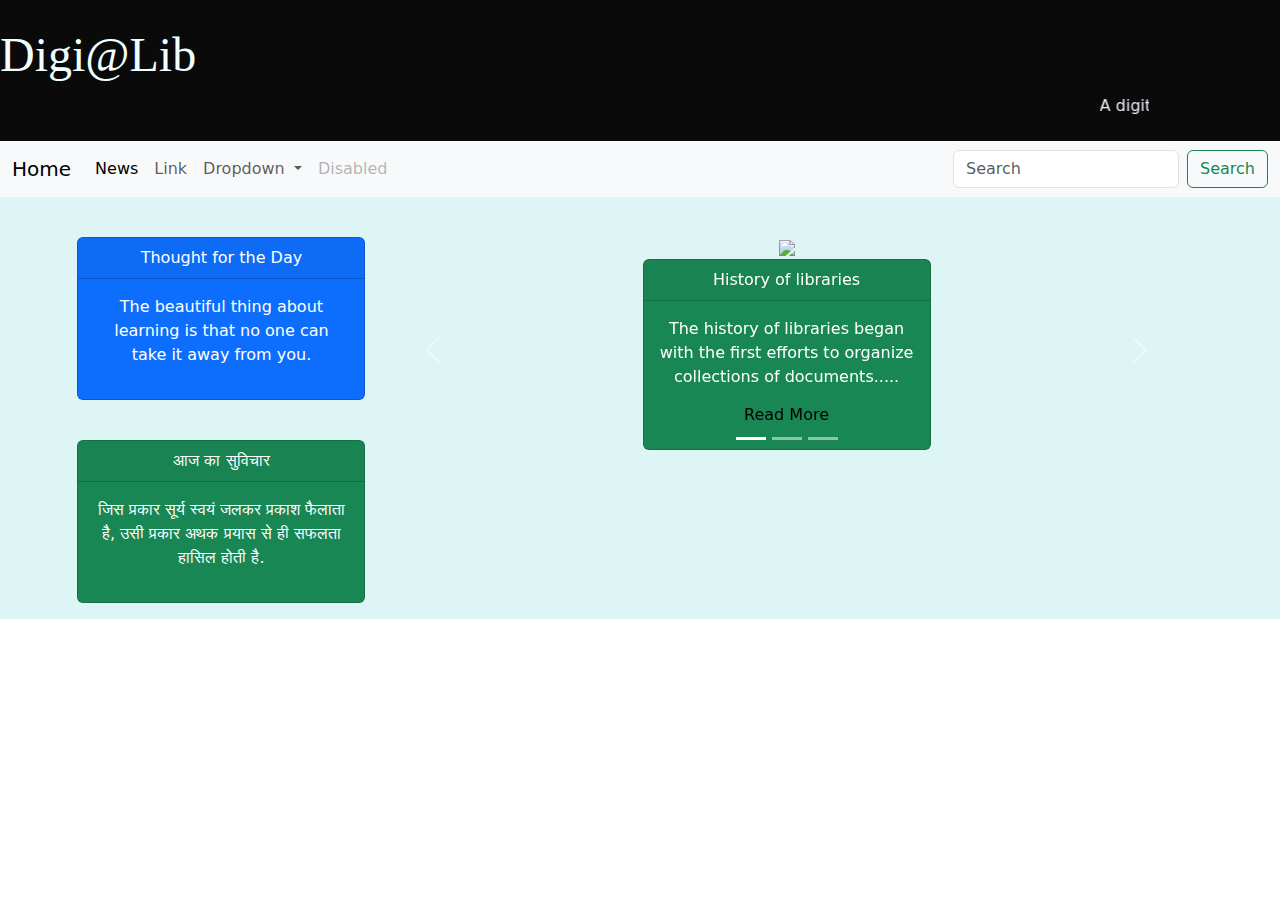
==== index.html @ 27697400 "Update index.html" ====
<!DOCTYPE html>
<html lang="en">
<head>
    <meta charset="UTF-8">
    <meta http-equiv="X-UA-Compatible" content="IE=edge">
    <meta name="viewport" content="width=device-width, initial-scale=1.0">
    <title>DIGI@LIB(Mkumar)</title>
    <link rel="stylesheet" href="indexstyle.css">
    <link href="https://cdn.jsdelivr.net/npm/bootstrap@5.2.0-beta1/dist/css/bootstrap.min.css" rel="stylesheet">
    <link rel="icon" href="icon/digi@lib.ico">
</head>
<body>
    
    <div class="top">
      <center> <h3 class="titlename" style="margin-top: 0px;"><a href="index.html" style="text-decoration:none; color:azure;">Digi@Lib</a></h3></center>
     <div class="wrapper">
      <marquee class="movingtext">A digital library, also called an online library, an internet library, a digital repository, or a digital collection is an online database of digital objects that can include text, still images, audio, video, digital documents, or other digital media formats or a library accessible through the internet.</marquee>
     </div>
    </div>

    <div class="navbardiv">
      <nav class="navbar navbar-expand-lg bg-light">
        <div class="container-fluid">
          <a class="navbar-brand" href="index.html">Home</a>
          <button class="navbar-toggler" type="button" data-bs-toggle="collapse" data-bs-target="#navbarSupportedContent" aria-controls="navbarSupportedContent" aria-expanded="true" aria-label="Toggle navigation">
            <span class="navbar-toggler-icon"></span>
          </button>
          <div class="collapse navbar-collapse" id="navbarSupportedContent">
            <ul class="navbar-nav me-auto mb-2 mb-lg-0">
              <li class="nav-item">
                <a class="nav-link active" aria-current="page" href="news.html">News</a>
              </li>
              <li class="nav-item">
                <a class="nav-link" href="#hindisection">Link</a>
              </li>
              <li class="nav-item dropdown">
                <a class="nav-link dropdown-toggle" href="#" id="navbarDropdown" role="button" data-bs-toggle="dropdown" aria-expanded="true">
                  Dropdown
                </a>
                <ul class="dropdown-menu" aria-labelledby="navbarDropdown">
                  <li><a class="dropdown-item" href="#">Action</a></li>
                  <li><a class="dropdown-item" href="#">Another action</a></li>
                  <li><hr class="dropdown-divider"></li>
                  <li><a class="dropdown-item" href="#">Something else here</a></li>
                </ul>
              </li>
              <li class="nav-item">
                <a class="nav-link disabled">Disabled</a>
              </li>
            </ul>
            <form class="d-flex" role="search">
              <input class="form-control me-2" type="search" placeholder="Search" aria-label="Search">
              <button class="btn btn-outline-success" type="submit">Search</button>
            </form>
          </div>
        </div>
      </nav>
    </div>

    

    <div class="mainContainer">
      <div class="leftContainer" style="max-width: 18rem;">

        <div class="card text-bg-primary mb-3" style="max-width: 18rem;">
          <div class="card-header">Thought for the Day</div>
          <div class="card-body">
            <p class="card-text">The beautiful thing about learning is that no one can take it away from you.</p>
            <h6 class="card-title"></h6>
          </div>
        </div>
        <br>
        <div class="card text-bg-success mb-3" style="max-width: 18rem;">
          <div class="card-header">आज का सुविचार</div>
          <div class="card-body">
            <p class="card-text">जिस प्रकार सूर्य स्वयं जलकर प्रकाश फैलाता है, उसी प्रकार अथक प्रयास से ही सफलता हासिल होती है.</p>
            <h6 class="card-title"></h6>
          </div>
        </div>

      </div>  
      <div class="rightContainer">
        <div id="carouselExampleIndicators" class="carousel slide" data-bs-ride="true">
          <div class="carousel-indicators">
            <button type="button" data-bs-target="#carouselExampleIndicators" data-bs-slide-to="0" class="active" aria-current="true" aria-label="Slide 1"></button>
            <button type="button" data-bs-target="#carouselExampleIndicators" data-bs-slide-to="1" aria-label="Slide 2"></button>
            <button type="button" data-bs-target="#carouselExampleIndicators" data-bs-slide-to="2" aria-label="Slide 3"></button>
          </div>
          <div class="carousel-inner">
            <div class="carousel-item active">
              <div class="d-block w-100">
              <img width="10%" src="https://encrypted-tbn0.gstatic.com/images?q=tbn:ANd9GcQdpA6biX3U4QqthWuX88Z3hsBwbPzK9nhOnA&usqp=CAU">
              <div class="card text-bg-success mb-3" style="max-width: 18rem;">
                <div class="card-header">History of libraries</div>
                <div class="card-body">
                  <p class="card-text">The history of libraries began with the first efforts to organize collections of documents.....</p>
                  <h6 class="card-title"><a href="https://en.wikipedia.org/wiki/History_of_libraries" target="_blank" style="text-decoration:none ;color: black;">Read More</a></h6>
                </div>
              </div>
              </div>
            </div>
            <div class="carousel-item">
              <div class="d-block w-100">
                <img width="10%" src="https://encrypted-tbn0.gstatic.com/images?q=tbn:ANd9GcS2E582cKPnaTRaOY4nu8whiAwqPbuIFPM5gg&usqp=CAU">
                <div class="card text-bg-danger mb-3" style="max-width: 18rem;">
                  <div class="card-header">Sarvepalli Radhakrishnan</div>
                  <div class="card-body">
                    <p class="card-text">Sarvepalli Radhakrishnan was an Indian philosopher and statesman who served as the second president of India ....</p>
                    <h6 class="card-title"><a href="https://en.wikipedia.org/wiki/Sarvepalli_Radhakrishnan" target="_blank" style="text-decoration:none ;color: black;">Read More</a></h6>
                  </div>
                </div>
                </div>
            </div>
            <div class="carousel-item">
              <div class="d-block w-100">
                <img width="10%" src="https://encrypted-tbn0.gstatic.com/images?q=tbn:ANd9GcQxatwpwn6Xnk7Z7rzgSy1V-mLcsYjuR84Tfw&usqp=CAU">
                <div class="card text-bg-warning mb-3" style="max-width: 18rem;">
                  <div class="card-header">A. P. J. Abdul Kalam</div>
                  <div class="card-body">
                    <p class="card-text">A.P.J Abdul Kalam was an Indian aerospace scientist who served as the 11th President of India from 2002 to 2007....</p>
                    <h6 class="card-title"><a href="https://en.wikipedia.org/wiki/A._P._J._Abdul_Kalam" target="_blank" style="text-decoration:none ;">Read More</a></h6>
                  </div>
                </div>
                </div>
            </div>
          </div>
          <button class="carousel-control-prev" type="button" data-bs-target="#carouselExampleIndicators" data-bs-slide="prev">
            <span class="carousel-control-prev-icon" aria-hidden="true"></span>
            <span class="visually-hidden">Previous</span>
          </button>
          <button class="carousel-control-next" type="button" data-bs-target="#carouselExampleIndicators" data-bs-slide="next">
            <span class="carousel-control-next-icon" aria-hidden="true"></span>
            <span class="visually-hidden">Next</span>
          </button>
        </div>
      </div>
    </div>

  <script src="https://cdn.jsdelivr.net/npm/bootstrap@5.2.0-beta1/dist/js/bootstrap.bundle.min.js"></script>
</body>
</html>
---- indexstyle.css ----
body{
    background-color: rgb(240, 206, 13);
    height: auto;

}

.top{
    background-color:rgb(10, 10, 10);
    width: 100% ;
    margin-top: 0%;
    padding-top: 2%;
    padding-bottom: 1%;
    height: auto;
    
}

.buttom{
        background-color:#ddf5f5;
        width: 100% ;
        margin-top: 0%;
        padding-top: 2%;
        padding-bottom: 3%;
        height: auto;
        display: inline-block;
        
    
}

.leftside{
    background-color: #ddf5f5;
    background-repeat: no-repeat;
    background-size: contain;
    width: 50% ;
    float: left;
    text-align: center;
}

.rigthside{
    background-color: #ddf5f5;
    background-repeat: no-repeat;
    background-size: contain;
    width: 50% ;
    display: inline-block;
    text-align: center;
}


.wrapper {
    width: 80%;
    background-color: rgb(10, 10, 10);
    border: 3px solid rgb(10, 10, 10);
    margin: auto;
    overflow-x: hidden;
    
  }

.titlename{
    color: azure;
    font-family:cursive;
    font-size: 300%;
    text-align: left;
}
  
.movingtext{
      color: rgb(238, 238, 247);
      
}
  
.link{
    margin: auto;
    text-decoration: none;
    color: #eb1c49;
    font-size: auto;
    display:inline-block;
    font-family:'Franklin Gothic Medium';
    font-size: 8vw;
}

.mainContainer{
    background-color: #ddf5f5;
    text-align: center;
  
    
}


.card{
    text-align: center;
    margin-left: auto;
    margin-right: auto;
}

.leftContainer{
    width: 25%;
    background-color: #ddf5f5;
    height: 100%;
    display: inline-block;
    margin: auto;
    margin-top: 3%;
}

.middleContainer{
    width: 25%;
    background-color: #ddf5f5;
    height: 100%;
    display: inline-block;
    margin-top: 3%;
}

.rightContainer{
    width: 65%;
    background-color: #ddf5f5;
    height: 100%;
    display: inline-block;
    margin-top: 3%;
}

.navdiv{
    width: auto;
    height: auto;
}

#thoughts{
    width: 50%;
    height: 50%;
}

.image1{
    object-fit: contain;
}

.carousel slide{
    width: 40%;
    float: right;
}
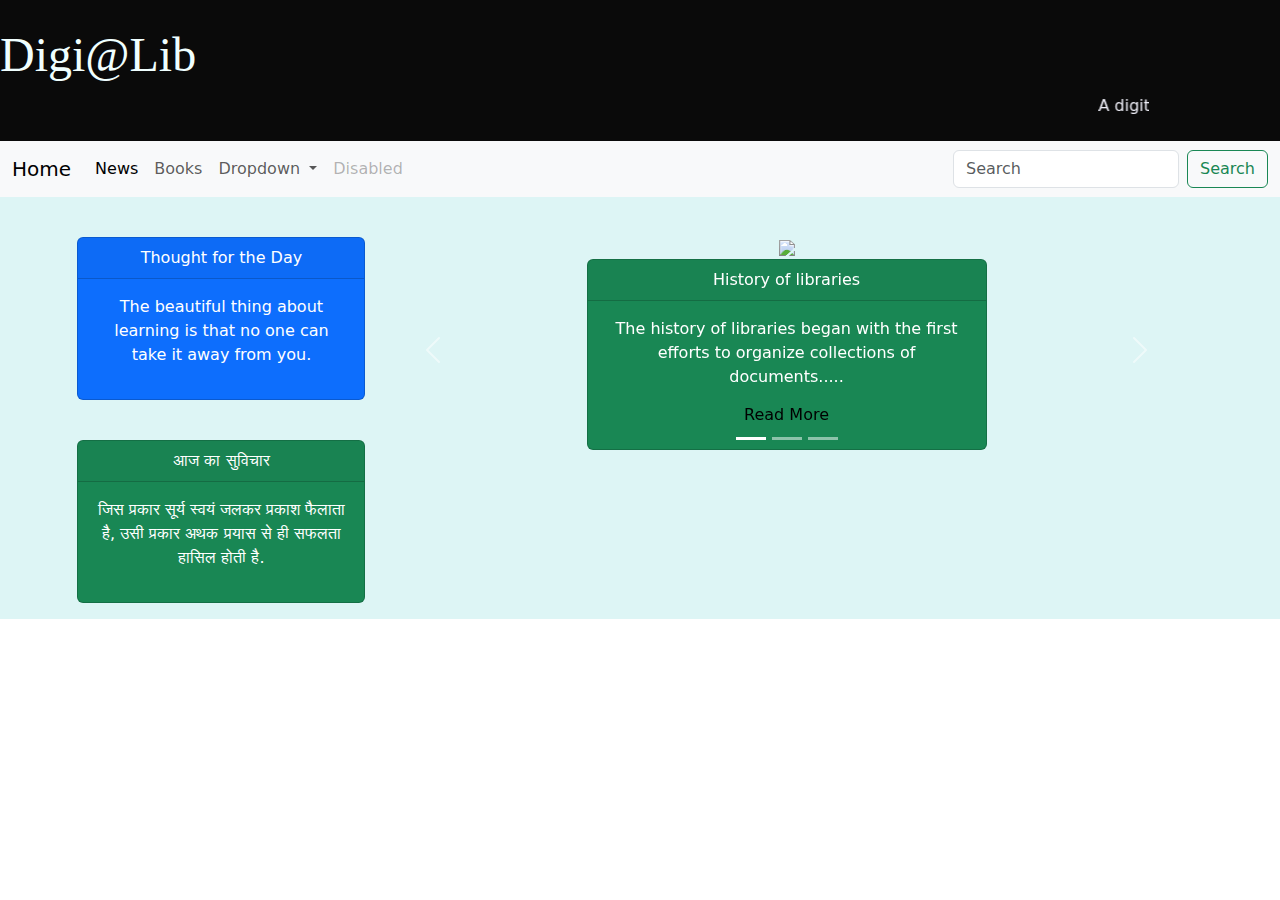
==== commit 1b4be034: "Update index.html" ====
--- a/index.html
+++ b/index.html
@@ -31,7 +31,7 @@
                 <a class="nav-link active" aria-current="page" href="news.html">News</a>
               </li>
               <li class="nav-item">
-                <a class="nav-link" href="#hindisection">Link</a>
+                <a class="nav-link" href="book.html">Books</a>
               </li>
               <li class="nav-item dropdown">
                 <a class="nav-link dropdown-toggle" href="#" id="navbarDropdown" role="button" data-bs-toggle="dropdown" aria-expanded="true">
@@ -90,7 +90,7 @@
             <div class="carousel-item active">
               <div class="d-block w-100">
               <img width="10%" src="https://encrypted-tbn0.gstatic.com/images?q=tbn:ANd9GcQdpA6biX3U4QqthWuX88Z3hsBwbPzK9nhOnA&usqp=CAU">
-              <div class="card text-bg-success mb-3" style="max-width: 18rem;">
+              <div class="card text-bg-success mb-3" style="max-width: 25rem;">
                 <div class="card-header">History of libraries</div>
                 <div class="card-body">
                   <p class="card-text">The history of libraries began with the first efforts to organize collections of documents.....</p>
@@ -102,7 +102,7 @@
             <div class="carousel-item">
               <div class="d-block w-100">
                 <img width="10%" src="https://encrypted-tbn0.gstatic.com/images?q=tbn:ANd9GcS2E582cKPnaTRaOY4nu8whiAwqPbuIFPM5gg&usqp=CAU">
-                <div class="card text-bg-danger mb-3" style="max-width: 18rem;">
+                <div class="card text-bg-danger mb-3" style="max-width: 25rem;">
                   <div class="card-header">Sarvepalli Radhakrishnan</div>
                   <div class="card-body">
                     <p class="card-text">Sarvepalli Radhakrishnan was an Indian philosopher and statesman who served as the second president of India ....</p>
@@ -114,7 +114,7 @@
             <div class="carousel-item">
               <div class="d-block w-100">
                 <img width="10%" src="https://encrypted-tbn0.gstatic.com/images?q=tbn:ANd9GcQxatwpwn6Xnk7Z7rzgSy1V-mLcsYjuR84Tfw&usqp=CAU">
-                <div class="card text-bg-warning mb-3" style="max-width: 18rem;">
+                <div class="card text-bg-warning mb-3" style="max-width: 25rem;">
                   <div class="card-header">A. P. J. Abdul Kalam</div>
                   <div class="card-body">
                     <p class="card-text">A.P.J Abdul Kalam was an Indian aerospace scientist who served as the 11th President of India from 2002 to 2007....</p>
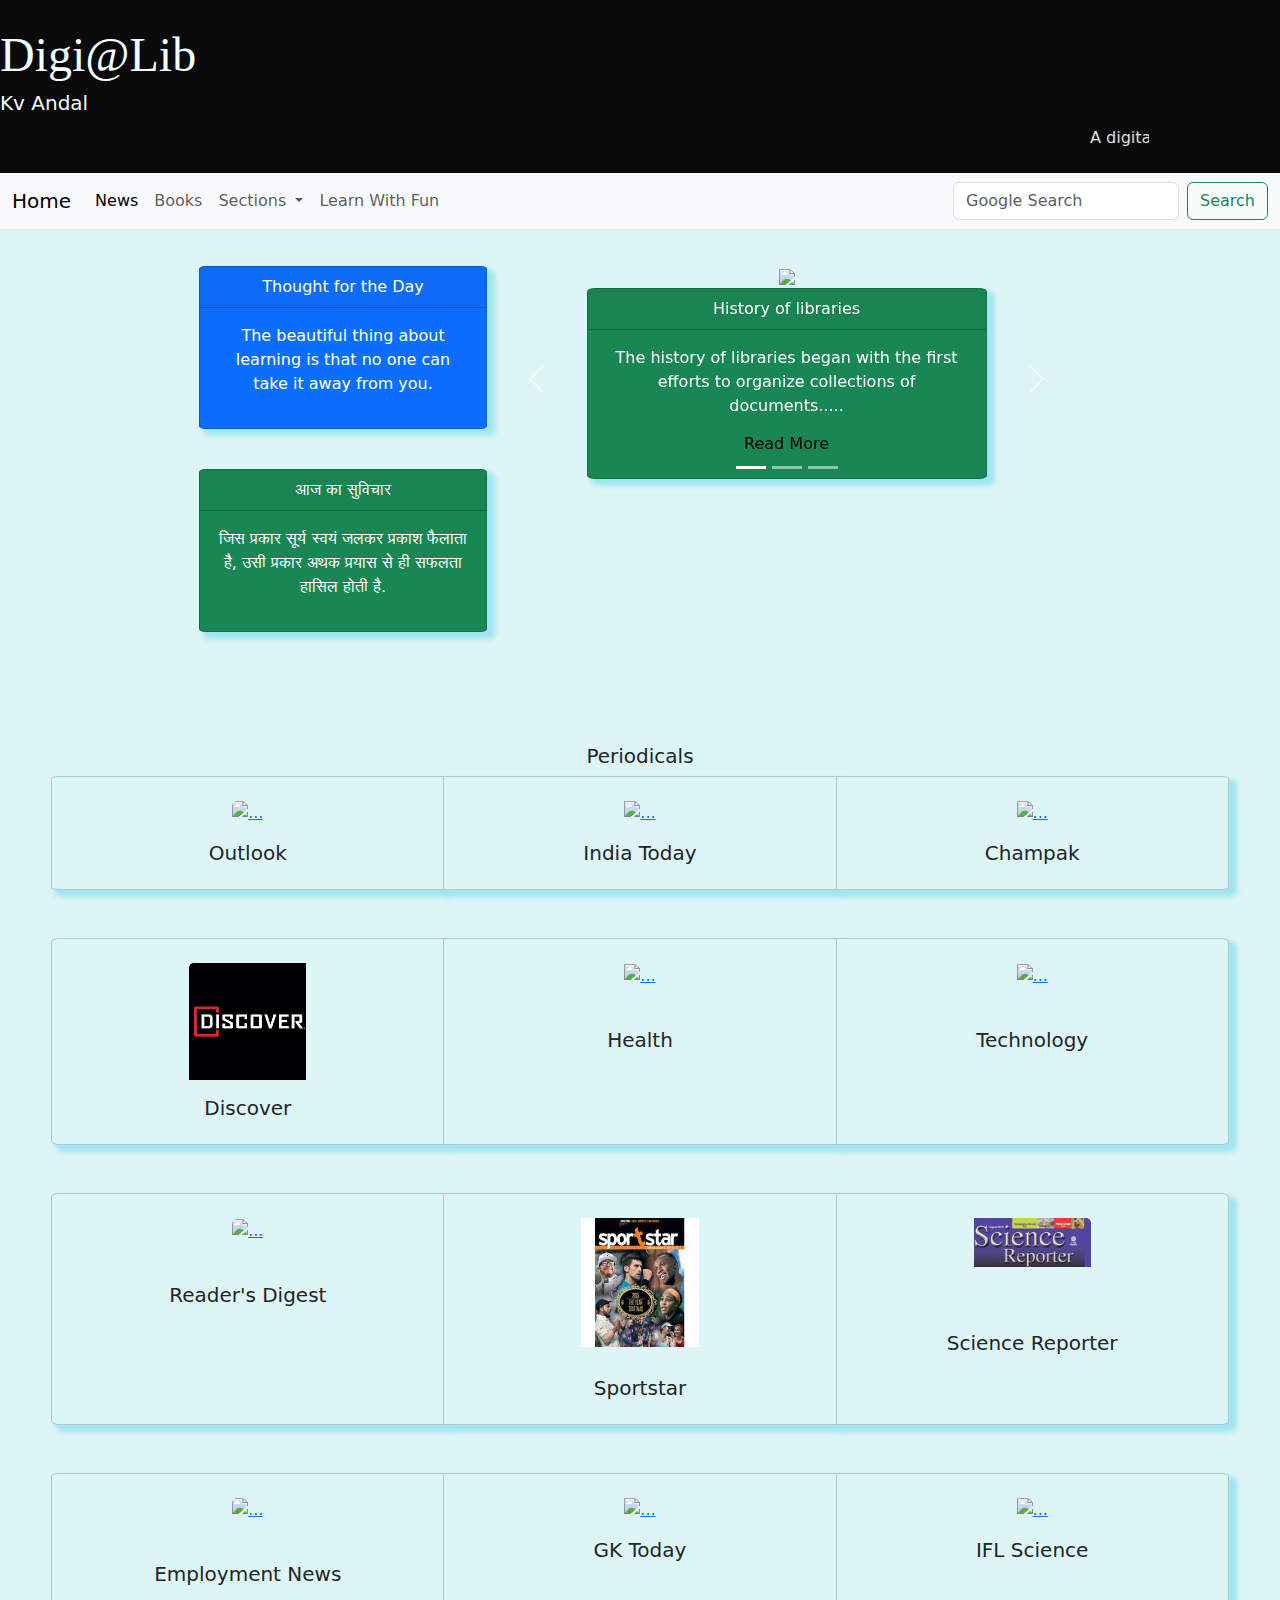
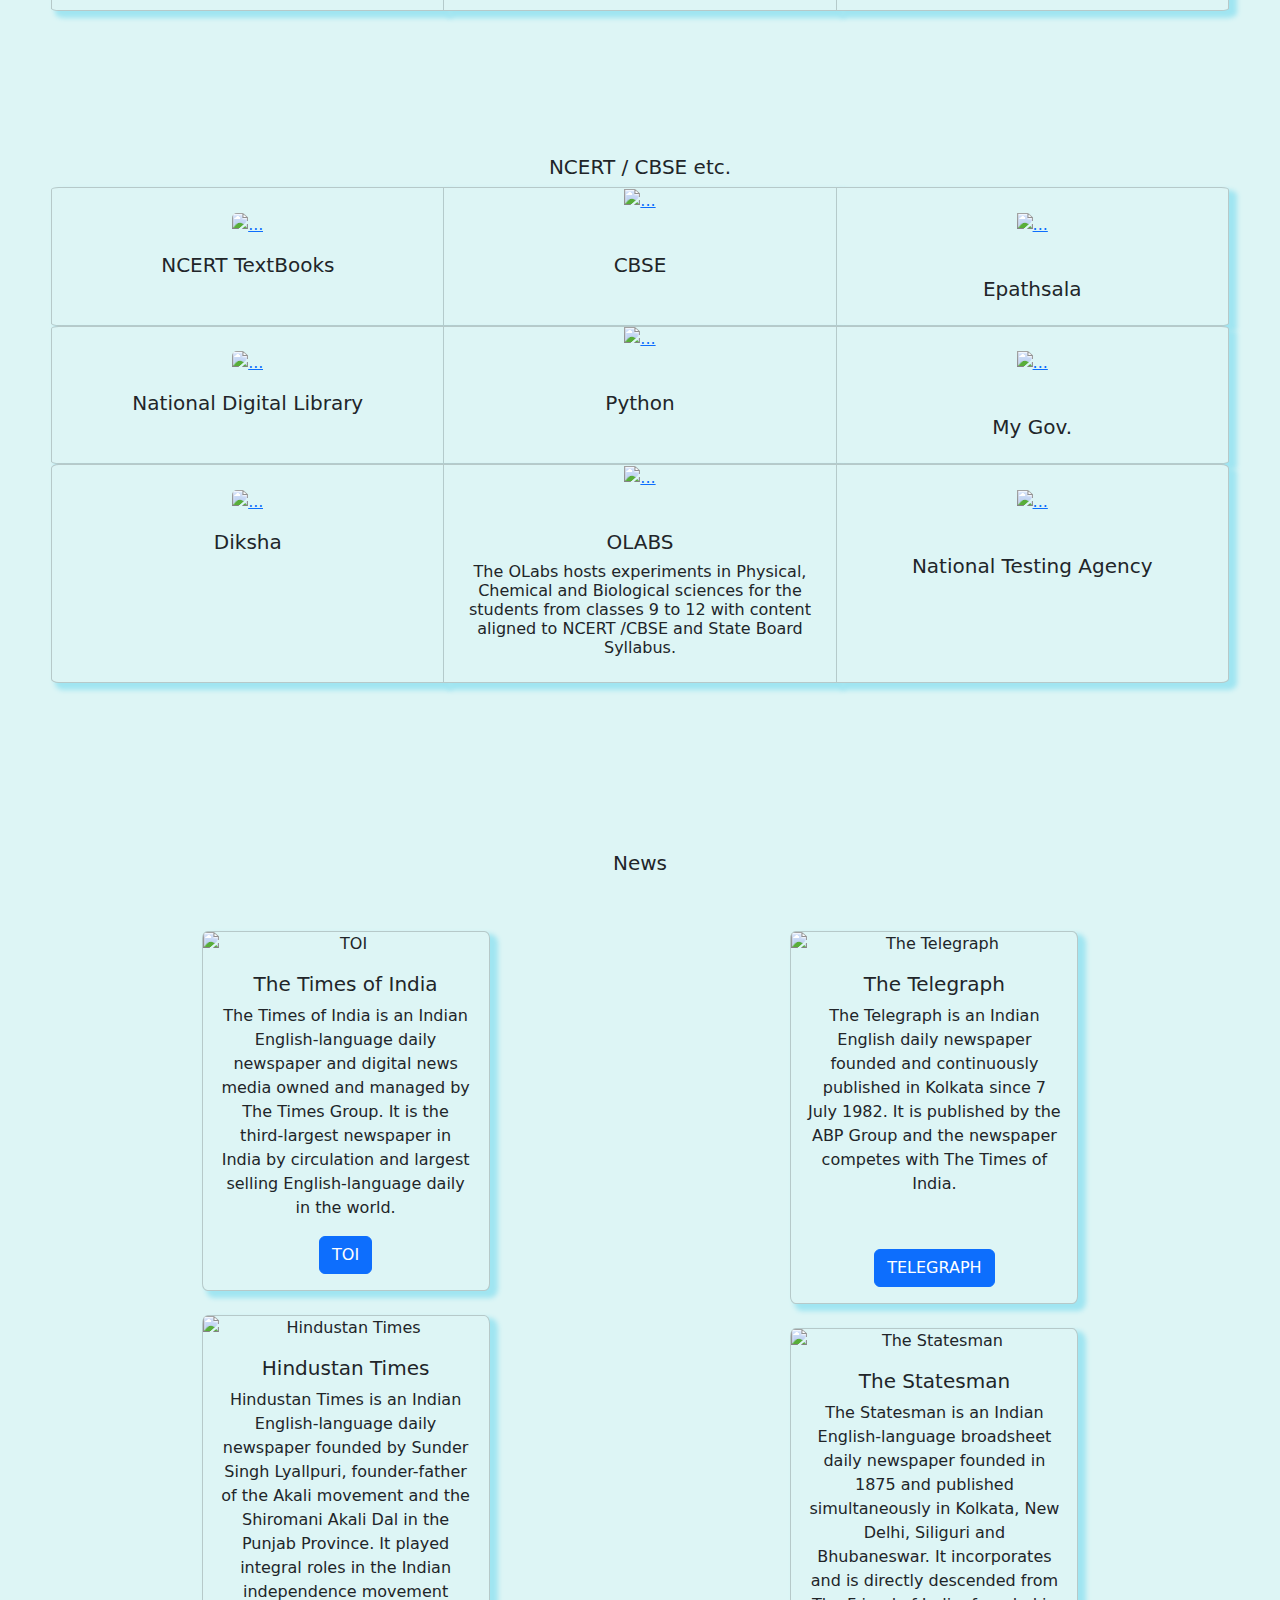
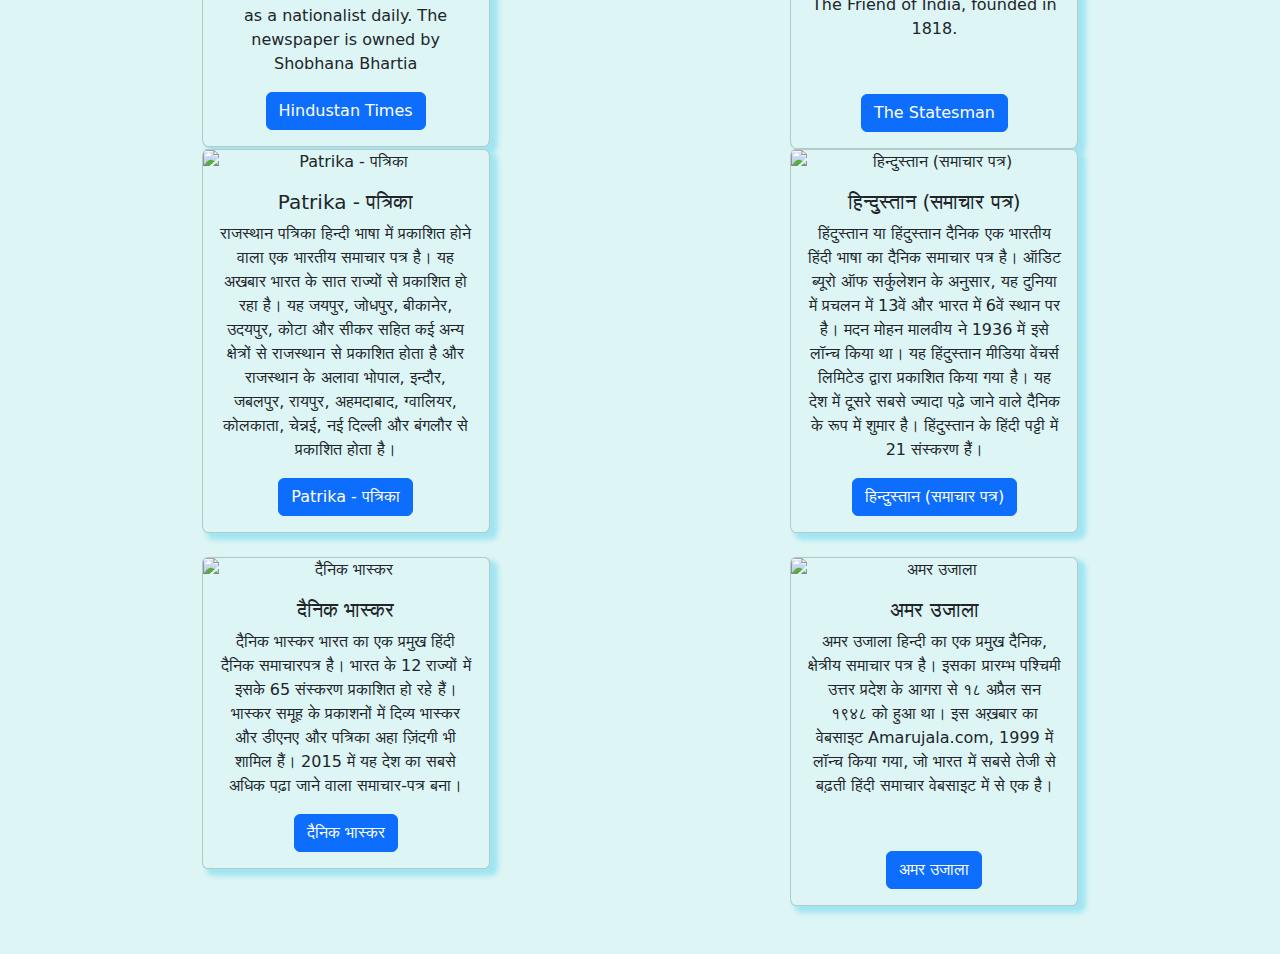
==== commit 0eb856ca: "Update index.html" ====
--- a/index.html
+++ b/index.html
@@ -8,11 +8,13 @@
     <link rel="stylesheet" href="indexstyle.css">
     <link href="https://cdn.jsdelivr.net/npm/bootstrap@5.2.0-beta1/dist/css/bootstrap.min.css" rel="stylesheet">
     <link rel="icon" href="icon/digi@lib.ico">
+    <link rel="stylesheet" href="book.css">
 </head>
 <body>
     
     <div class="top">
-      <center> <h3 class="titlename" style="margin-top: 0px;"><a href="index.html" style="text-decoration:none; color:azure;">Digi@Lib</a></h3></center>
+       <h3 class="titlename" style="margin-top: 0px; "><a href="index.html" style="text-decoration:none; color:azure;">Digi@Lib</a></h3>
+      <h5  style="margin-right: 15px; text-align:left; display: inline-block;"><a href="index.html" style="text-decoration:none; color:azure;">Kv Andal </a></h5>
      <div class="wrapper">
       <marquee class="movingtext">A digital library, also called an online library, an internet library, a digital repository, or a digital collection is an online database of digital objects that can include text, still images, audio, video, digital documents, or other digital media formats or a library accessible through the internet.</marquee>
      </div>
@@ -35,21 +37,23 @@
               </li>
               <li class="nav-item dropdown">
                 <a class="nav-link dropdown-toggle" href="#" id="navbarDropdown" role="button" data-bs-toggle="dropdown" aria-expanded="true">
-                  Dropdown
+                  Sections
                 </a>
                 <ul class="dropdown-menu" aria-labelledby="navbarDropdown">
-                  <li><a class="dropdown-item" href="#">Action</a></li>
-                  <li><a class="dropdown-item" href="#">Another action</a></li>
+                  <li><a class="dropdown-item" href="#leftContainer">Thoughts</a></li>
+                  <li><a class="dropdown-item" href="#Periodicals">Periodicals</a></li>
+                  <li><a class="dropdown-item" href="#NCERT">NCERT/CBSE etc.</a></li>
+                  <li><a class="dropdown-item" href="#news">News</a></li>
                   <li><hr class="dropdown-divider"></li>
                   <li><a class="dropdown-item" href="#">Something else here</a></li>
                 </ul>
               </li>
               <li class="nav-item">
-                <a class="nav-link disabled">Disabled</a>
+                <a class="nav-link " href="fun.html">Learn With Fun</a>
               </li>
             </ul>
-            <form class="d-flex" role="search">
-              <input class="form-control me-2" type="search" placeholder="Search" aria-label="Search">
+            <form class="d-flex" role="search" action="https://www.google.com/search" method="GET">
+              <input class="form-control me-2" type="search" placeholder="Google Search" name="q" aria-label="Search">
               <button class="btn btn-outline-success" type="submit">Search</button>
             </form>
           </div>
@@ -60,7 +64,7 @@
     
 
     <div class="mainContainer">
-      <div class="leftContainer" style="max-width: 18rem;">
+      <div id="leftContainer" class="leftContainer" style="max-width: 18rem;">
 
         <div class="card text-bg-primary mb-3" style="max-width: 18rem;">
           <div class="card-header">Thought for the Day</div>
@@ -134,6 +138,358 @@
           </button>
         </div>
       </div>
+
+      <div id="Periodicals" class="Periodicals">
+        <br>
+        <br>
+        <br>
+        <br>
+         <h5>Periodicals</h5>
+         <div class="card-group">
+          <div class="card">
+            <br>
+            <a target="_blank" href="https://www.outlookindia.com">  
+            <img style="height: 100%;width: 30%;"src="https://s1.mzstatic.com/us/r30/Purple2/v4/e0/2e/53/e02e53f0-3ada-9529-4148-607c42f2df94/mzl.ngcmbfru.png" class="card-img-top" alt="..."></a>
+            <div class="card-body">
+              <h5 class="card-title">Outlook</h5>
+            </div>
+          </div>
+          <div class="card">
+            <br>
+              <a target="_blank" href="https://www.indiatoday.in">  
+                  <img style="height: 110%;width: 30%;"src="https://is3-ssl.mzstatic.com/image/thumb/Purple116/v4/82/a8/78/82a87804-c215-4ac9-7018-c8a7ab33ce3e/AppIcon-1x_U007emarketing-0-10-0-85-220.png/512x512bb.jpg" class="card-img-top" alt="..."></a>
+            <div class="card-body">
+              <h5 class="card-title">India Today</h5>
+            </div>
+          </div>
+          <div class="card">
+            <br>
+              <a target="_blank" href="https://www.champak.in">  
+                  <img style="height: 100%;width: 30%;"src="https://images-na.ssl-images-amazon.com/images/I/61paGGoug7L._SX638_BO1,204,203,200_.jpg" class="card-img-top" alt="..."></a>
+            <div class="card-body">
+              <h5 class="card-title">Champak</h5>
+            </div>
+          </div>
+        </div>
+        <br>
+        <br>
+      </div>
+
+      <div class="Periodicals2">
+        
+         <div class="card-group">
+          <div class="card">
+            <br>
+            <a target="_blank" href="https://www.discovermagazine.com">  
+            <img style="height: 100%;width: 30%;"src="[data-uri]" class="card-img-top" alt="..."></a>
+            <div class="card-body">
+              <h5 class="card-title">Discover</h5>
+            </div>
+          </div>
+          <div class="card">
+            <br>
+              <a target="_blank" href="https://www.health.com">  
+                  <img style="height: 110%;width: 30%;"src="https://www.logolynx.com/images/logolynx/cf/cf59efb49db6ecd5d136634edc29b19a.png" class="card-img-top" alt="..."></a>
+            <div class="card-body">
+              <br>
+              <h5 class="card-title">Health</h5>
+            </div>
+          </div>
+          <div class="card">
+            <br>
+              <a target="_blank" href="https://technologymagazine.com">  
+                  <img style="height: 100%;width: 30%;"src="https://image.isu.pub/210401150630-5a58b13e91949e651e4e5f7f9fd10e24/jpg/page_1.jpg" class="card-img-top" alt="..."></a>
+            <div class="card-body">
+              <br>
+              <h5 class="card-title">Technology</h5>
+            </div>
+          </div>
+        </div>
+        <br>
+        <br>
+      </div>
+       
+
+      <div class="Periodicals3">
+        
+        <div class="card-group">
+         <div class="card">
+           <br>
+           <a target="_blank" href="https://www.rd.com">  
+           <img style="height: 100%;width: 30%;"src="https://busites-www.s3.amazonaws.com/mvillehbr-com/2018/02/readers-digest-logo-red.jpg" class="card-img-top" alt="..."></a>
+           <div class="card-body">
+            <br>
+             <h5 class="card-title">Reader's Digest</h5>
+           </div>
+         </div>
+         <div class="card">
+           <br>
+             <a target="_blank" href="https://sportstar.thehindu.com">  
+                 <img style="height: 110%;width: 30%;"src="[data-uri]" class="card-img-top" alt="..."></a>
+           <div class="card-body">
+             <br>
+             <h5 class="card-title">Sportstar</h5>
+           </div>
+         </div>
+         <div class="card">
+           <br>
+             <a target="_blank" href="https://sciencereporter.niscpr.res.in">  
+                 <img style="height: 100%;width: 30%;"src="[data-uri]" class="card-img-top" alt="..."></a>
+           <div class="card-body">
+             <br>
+             <br>
+             <h5 class="card-title">Science Reporter</h5>
+           </div>
+         </div>
+       </div>
+       <br>
+       <br>
+     </div>
+
+     <div class="Periodicals4">
+        
+      <div class="card-group">
+       <div class="card">
+         <br>
+         <a target="_blank" href="http://employmentnews.gov.in/NewEmp/Home.aspx">  
+         <img style="height: 100%;width: 30%;"src="https://1.bp.blogspot.com/-F-LY6rxLWp8/X5WaFBw4shI/AAAAAAAABGc/xjm-UOK8GygXb-f_WUl3xHGq5mIKiDhRgCLcBGAsYHQ/s1024/24%2BOct%2B30%2Boct%2B2020.JPG" class="card-img-top" alt="..."></a>
+         <div class="card-body">
+          <br>
+           <h5 class="card-title">Employment News</h5>
+         </div>
+       </div>
+       <div class="card">
+         <br>
+           <a target="_blank" href="https://www.gktoday.in">  
+            <img style="height: 100%;width: 30%;"src="https://appscbits.files.wordpress.com/2017/05/fb7d7-hpcl_logo.png?w=252" class="card-img-top" alt="..."></a>
+         <div class="card-body">
+           <h5 class="card-title">GK Today</h5>
+         </div>
+       </div>
+       <div class="card">
+         <br>
+           <a target="_blank" href="https://www.iflscience.com">  
+               <img style="height: 100%;width: 30%;"src="https://licensinglink.net/images/IFLScience.jpg" class="card-img-top" alt="..."></a>
+         <div class="card-body">
+           
+           <h5 class="card-title">IFL Science</h5>
+         </div>
+       </div>
+     </div>
+     <br>
+     <br>
+   </div>
+
+      <div class="NCERT" id="NCERT">
+        <br>
+        <br>
+        <br>
+        <br>
+        <h5>NCERT / CBSE etc.</h5>
+        <div class="card-group">
+         <div class="card">
+           <br>
+           <a target="_blank" href="http://epathshala.nic.in/process.php?id=students&type=eTextbooks&ln=en">  
+           <img style="height: 100%;width: 30%;"src="https://www.tiwariacademy.com/app/uploads/2020/05/NCERT.png" class="card-img-top" alt="..."></a>
+           <div class="card-body">
+             <h5 class="card-title">NCERT TextBooks</h5>
+           </div>
+         </div>
+         <div class="card">
+           
+             <a target="_blank" href="https://www.cbse.gov.in/cbsenew/cbse.html">  
+                 <img style="height: 110%;width: 30%;"src="https://seeklogo.com/images/C/cbse-logo-46D5A6B556-seeklogo.com.png" class="card-img-top" alt="..."></a>
+           <div class="card-body">
+             <br>
+             <h5 class="card-title">CBSE</h5>
+           </div>
+         </div>
+         <div class="card">
+           <br>
+             <a target="_blank" href="https://epathshala.nic.in/epathshala.php?ln=en">  
+                 <img style="height: 100%;width: 30%;"src="https://pbs.twimg.com/profile_images/692635642992283648/OCpk686Q_400x400.png" class="card-img-top" alt="..."></a>
+           <div class="card-body">
+             <br>
+             <h5 class="card-title">Epathsala</h5>
+           </div>
+         </div>
+       </div>
+
+       <div class="card-group">
+        <div class="card">
+          <br>
+          <a target="_blank" href="https://ndl.iitkgp.ac.in">  
+          <img style="height: 100%;width: 30%;"src="https://upload.wikimedia.org/wikipedia/commons/4/4a/National_Digital_Library_of_India.png" class="card-img-top" alt="..."></a>
+          <div class="card-body">
+            <h5 class="card-title">National Digital Library</h5>
+          </div>
+        </div>
+        <div class="card">
+          
+            <a target="_blank" href="https://learnbyexample.github.io/100_page_python_intro/cover.html">  
+                <img style="height: 110%;width: 30%;"src="https://learnbyexample.github.io/100_page_python_intro/images/py_intro.png" class="card-img-top" alt="..."></a>
+          <div class="card-body">
+            <br>
+            <h5 class="card-title">Python</h5>
+          </div>
+        </div>
+        <div class="card">
+          <br>
+            <a target="_blank" href="https://www.mygov.in">  
+                <img style="height: 100%;width: 30%;"src="https://englishtribuneimages.blob.core.windows.net/gallary-content/2020/7/2020_7$largeimg_219803990.jpg" class="card-img-top" alt="..."></a>
+          <div class="card-body">
+            <br>
+            <h5 class="card-title">My Gov.</h5>
+          </div>
+        </div>
+      </div>
+
+      <div class="card-group">
+        <div class="card">
+          <br>
+          <a target="_blank" href="https://diksha.gov.in/#">  
+          <img style="height: 100%;width: 30%;"src="https://www.india.gov.in/sites/upload_files/npi/files/spotlights/diksha-01.jpg" class="card-img-top" alt="..."></a>
+          <div class="card-body">
+            <h5 class="card-title">Diksha</h5>
+          </div>
+        </div>
+        <div class="card">
+          
+            <a target="_blank" href="https://www.olabs.edu.in">  
+                <img style="height: 110%;width: 30%;"src="https://www.olabs.edu.in/theme/amrita_olabs_wt_responsive/images/logo3.jpg" class="card-img-top" alt="..."></a>
+          <div class="card-body">
+            <br>
+            <h5 class="card-title">OLABS<br><h6>The OLabs hosts experiments in Physical, Chemical and Biological sciences for the students from classes 9 to 12 with content aligned to NCERT /CBSE and State Board Syllabus.</h6></h5>
+          </div>
+        </div>
+        <div class="card">
+          <br>
+            <a target="_blank" href="https://www.nta.ac.in">  
+                <img style="height: 100%;width: 30%;"src="https://static.toiimg.com/thumb/msid-74447634,width-400,resizemode-4/74447634.jpg" class="card-img-top" alt="..."></a>
+          <div class="card-body">
+            <br>
+            <h5 class="card-title">National Testing Agency</h5>
+          </div>
+        </div>
+      </div>
+       <br>
+       <br>
+       <br>
+       <br>
+       <br>
+       <br>
+       <br>
+     </div>
+
+
+     <div class="news" id="news">
+      <h5>News</h5>
+      <br>
+      <br>
+      <div class="leftside">
+
+        <div class="card" style="max-width: 18rem;">
+          <img src="https://play-lh.googleusercontent.com/qS2Frwd1Q1Gvtmg-uIbe3ZbzGRojlZOLGrVXNM9mRE_atQXnnzGCNF09OaJoI0tBmg" class="card-img-top" alt="TOI">
+          <div class="card-body">
+            <h5 class="card-title">The Times of India</h5>
+            <p class="card-text">
+              The Times of India is an Indian English-language daily newspaper and digital news media owned and managed by The Times Group. It is the third-largest newspaper in India by circulation and largest selling English-language daily in the world.
+            </p>
+            <a href="https://timesofindia.indiatimes.com" class="btn btn-primary" target="_blank">TOI</a>
+          </div>
+        </div>
+        <br>
+        <div class="card" style="max-width: 18rem;" >
+          <img src="https://upload.wikimedia.org/wikipedia/commons/thumb/a/ae/Hindustan_Times_logo.svg/2560px-Hindustan_Times_logo.svg.png" class="card-img-top" alt="Hindustan Times">
+          <div class="card-body">
+            <h5 class="card-title">Hindustan Times</h5>
+            <p class="card-text">
+              Hindustan Times is an Indian English-language daily newspaper founded by Sunder Singh Lyallpuri, founder-father of the Akali movement and the Shiromani Akali Dal in the Punjab Province. It played integral roles in the Indian independence movement <br>as a nationalist daily. The newspaper is owned by Shobhana Bhartia
+            </p>
+            <a href="https://www.hindustantimes.com" class="btn btn-primary" target="_blank">Hindustan Times</a>
+          </div>
+        </div>
+
+      </div>
+
+      <div class="rigthside">
+
+        <div class="card" style="max-width: 18rem;">
+          <img src="https://149359388.v2.pressablecdn.com/wp-content/uploads/2020/01/kisspng-the-daily-telegraph-newspaper-logo-united-kingdom-5b331cebb49f71.4081396515300763957398.jpg" class="card-img-top" alt="The Telegraph">
+          <div class="card-body">
+            <h5 class="card-title">The Telegraph</h5>
+            <p class="card-text">The Telegraph is an Indian English daily newspaper founded and continuously published in Kolkata since 7 July 1982. It is published by the ABP Group and the newspaper competes with The Times of India. <pre> </pre></p>
+            <a href="https://www.telegraphindia.com" class="btn btn-primary" target="_blank">TELEGRAPH</a>
+          </div>
+        </div>
+        <br>
+        <div class="card" style="max-width: 18rem;">
+          <img src="https://encrypted-tbn0.gstatic.com/images?q=tbn:ANd9GcTrp6NeW2rmfw2yJZEuZgbDqM9KgA50u01www&usqp=CAU" class="card-img-top" alt="The Statesman">
+          <div class="card-body">
+            <h5 class="card-title">The Statesman</h5>
+            <p class="card-text">The Statesman is an Indian English-language broadsheet daily newspaper founded in 1875 and published simultaneously in Kolkata, New Delhi, Siliguri and Bhubaneswar. It incorporates and is directly descended from The Friend of India, founded in 1818.<pre> </pre></p>
+            <a href="https://www.thestatesman.com" class="btn btn-primary" target="_blank">The Statesman</a>
+          </div>
+        </div>
+
+      </div>
+
+       <br>
+       
+      <div class="leftside">
+
+        <div class="card" style="max-width: 18rem;">
+          <img src="https://new-img.patrika.com/static-assets/patrika-logo.png" class="card-img-top" alt="Patrika - पत्रिका">
+          <div class="card-body">
+            <h5 class="card-title">Patrika - पत्रिका</h5>
+            <p class="card-text">
+              राजस्थान पत्रिका हिन्दी भाषा में प्रकाशित होने वाला एक भारतीय समाचार पत्र है। यह अखबार भारत के सात राज्यों से प्रकाशित हो रहा है। यह जयपुर, जोधपुर, बीकानेर, उदयपुर, कोटा और सीकर सहित कई अन्य क्षेत्रों से राजस्थान से प्रकाशित होता है और राजस्थान के अलावा भोपाल, इन्दौर, जबलपुर, रायपुर, अहमदाबाद, ग्वालियर, कोलकाता, चेन्नई, नई दिल्ली और बंगलौर से प्रकाशित होता है।‌
+            </p>
+            <a href="https://epaper.patrika.com/Home/ArticleView?eid=20&edate=29/06/2022&pgid=333242" class="btn btn-primary" target="_blank">Patrika - पत्रिका</a>
+          </div>
+        </div>
+        <br>
+        <div class="card" style="max-width: 18rem;">
+          <img src="https://samachar4media.gumlet.io/50524-dainik-bhaskar.jpg?w=400&dpr=2.6" class="card-img-top" alt="दैनिक भास्कर">
+          <div class="card-body">
+            <h5 class="card-title">दैनिक भास्कर</h5>
+            <p class="card-text">
+              दैनिक भास्‍कर भारत का एक प्रमुख हिंदी दैनिक समाचारपत्र है। भारत के 12 राज्‍यों में इसके 65 संस्‍करण प्रकाशित हो रहे हैं। भास्कर समूह के प्रकाशनों में दिव्य भास्कर और डीएनए और पत्रिका अहा ज़िंदगी भी शामिल हैं। 2015 में यह देश का सबसे अधिक पढ़ा जाने वाला समाचार-पत्र बना।
+            </p>
+            <a href="https://epaper.bhaskar.com" class="btn btn-primary" target="_blank">दैनिक भास्कर</a>
+          </div>
+        </div>
+
+      </div>
+       
+       
+       
+      <div class="rigthside"  >
+
+        <div class="card" style="max-width: 18rem;">
+          <img src="https://www.hmvl.in/image/logo-img.jpg" class="card-img-top" alt="हिन्दुस्तान (समाचार पत्र)">
+          <div class="card-body">
+            <h5 class="card-title">हिन्दुस्तान (समाचार पत्र)</h5>
+            <p class="card-text">हिंदुस्तान या हिंदुस्तान दैनिक एक भारतीय हिंदी भाषा का दैनिक समाचार पत्र है। ऑडिट ब्यूरो ऑफ सर्कुलेशन के अनुसार, यह दुनिया में प्रचलन में 13वें और भारत में 6वें स्थान पर है। मदन मोहन मालवीय ने 1936 में इसे लॉन्च किया था। यह हिंदुस्तान मीडिया वेंचर्स लिमिटेड द्वारा प्रकाशित किया गया है। यह देश में दूसरे सबसे ज्यादा पढ़े जाने वाले दैनिक के रूप में शुमार है। हिंदुस्तान के हिंदी पट्टी में 21 संस्करण हैं। </p>
+            <a href="https://epaper.livehindustan.com" class="btn btn-primary" target="_blank">हिन्दुस्तान (समाचार पत्र)</a>
+          </div>
+        </div>
+        <br>
+        <div class="card" style="max-width: 18rem;">
+          <img src="https://s3.amazonaws.com/bookadsnow-live/newspapers/552/detail/Amar_Ujala.png?1514550993" class="card-img-top" alt="अमर उजाला
+          ">
+          <div class="card-body">
+            <h5 class="card-title">अमर उजाला</h5>
+            <p class="card-text">अमर उजाला हिन्दी का एक प्रमुख दैनिक, क्षेत्रीय समाचार पत्र है। इसका प्रारम्भ पश्चिमी उत्तर प्रदेश के आगरा से १८ अप्रैल सन १९४८ को हुआ था। इस अख़बार का वेबसाइट Amarujala.com, 1999 में लॉन्च किया गया, जो भारत में सबसे तेजी से बढ़ती हिंदी समाचार वेबसाइट में से एक है।<pre> </pre></p>
+            <a href="https://www.amarujala.com" class="btn btn-primary" target="_blank">अमर उजाला
+            </a>
+          </div>
+        </div>
+
+      </div>
+     </div>
+     <br>
+     <br>
     </div>
 
   <script src="https://cdn.jsdelivr.net/npm/bootstrap@5.2.0-beta1/dist/js/bootstrap.bundle.min.js"></script>
--- a/indexstyle.css
+++ b/indexstyle.css
@@ -1,5 +1,5 @@
 body{
-    background-color: rgb(240, 206, 13);
+    background-color: #ddf5f5;
     height: auto;
 
 }
@@ -18,7 +18,7 @@
         background-color:#ddf5f5;
         width: 100% ;
         margin-top: 0%;
-        padding-top: 2%;
+        padding-top: 0;
         padding-bottom: 3%;
         height: auto;
         display: inline-block;
@@ -88,10 +88,11 @@
     text-align: center;
     margin-left: auto;
     margin-right: auto;
+    display:inline-block;
 }
 
 .leftContainer{
-    width: 25%;
+    width: 50%;
     background-color: #ddf5f5;
     height: 100%;
     display: inline-block;
@@ -108,7 +109,7 @@
 }
 
 .rightContainer{
-    width: 65%;
+    width: 50%;
     background-color: #ddf5f5;
     height: 100%;
     display: inline-block;
@@ -132,4 +133,4 @@
 .carousel slide{
     width: 40%;
     float: right;
-}+}
--- a/book.css
+++ b/book.css
@@ -0,0 +1,12 @@
+.card{
+    background-color: #ddf5f5;
+    border-radius: 2%;
+    column-gap: 50px;
+    box-shadow: 6px 5px 5px 2px #a0e5f1;
+
+}
+
+.mainContainer{
+    padding-left: 4%;
+    padding-right:4% ;
+}
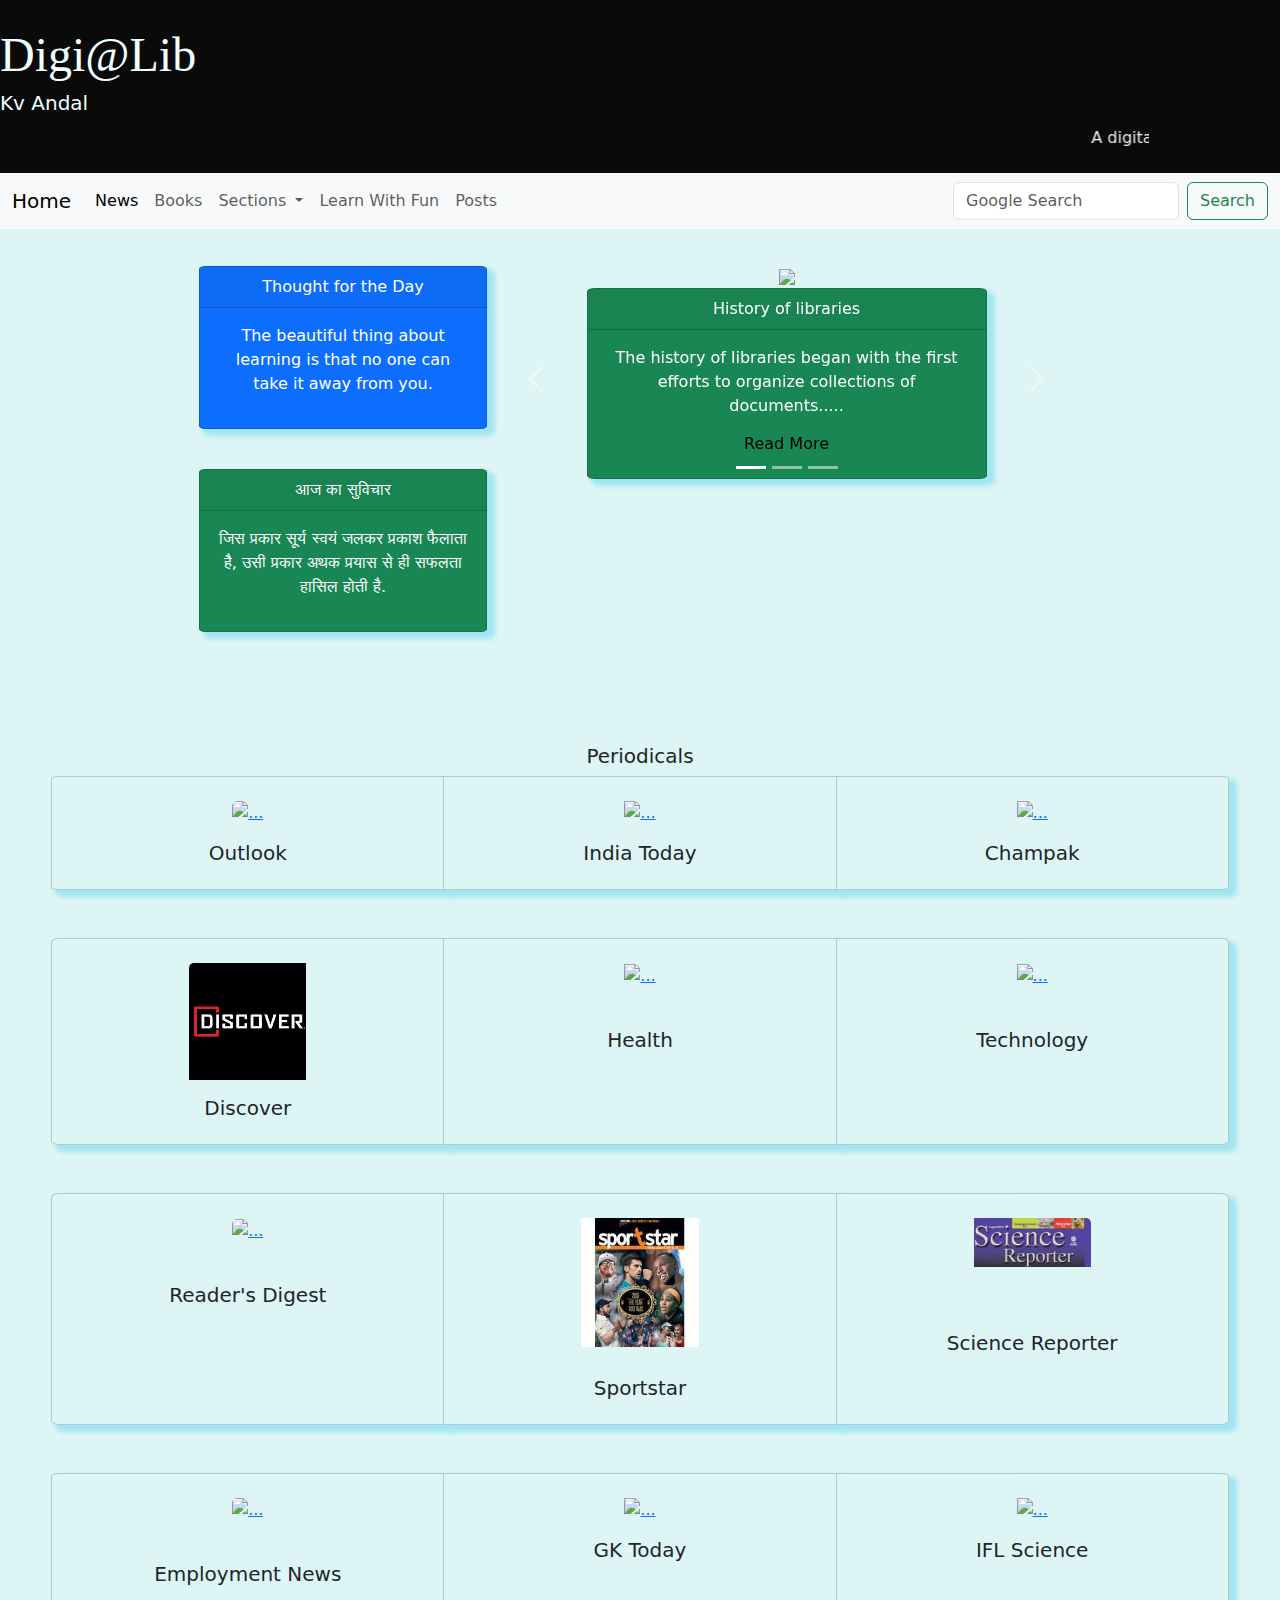
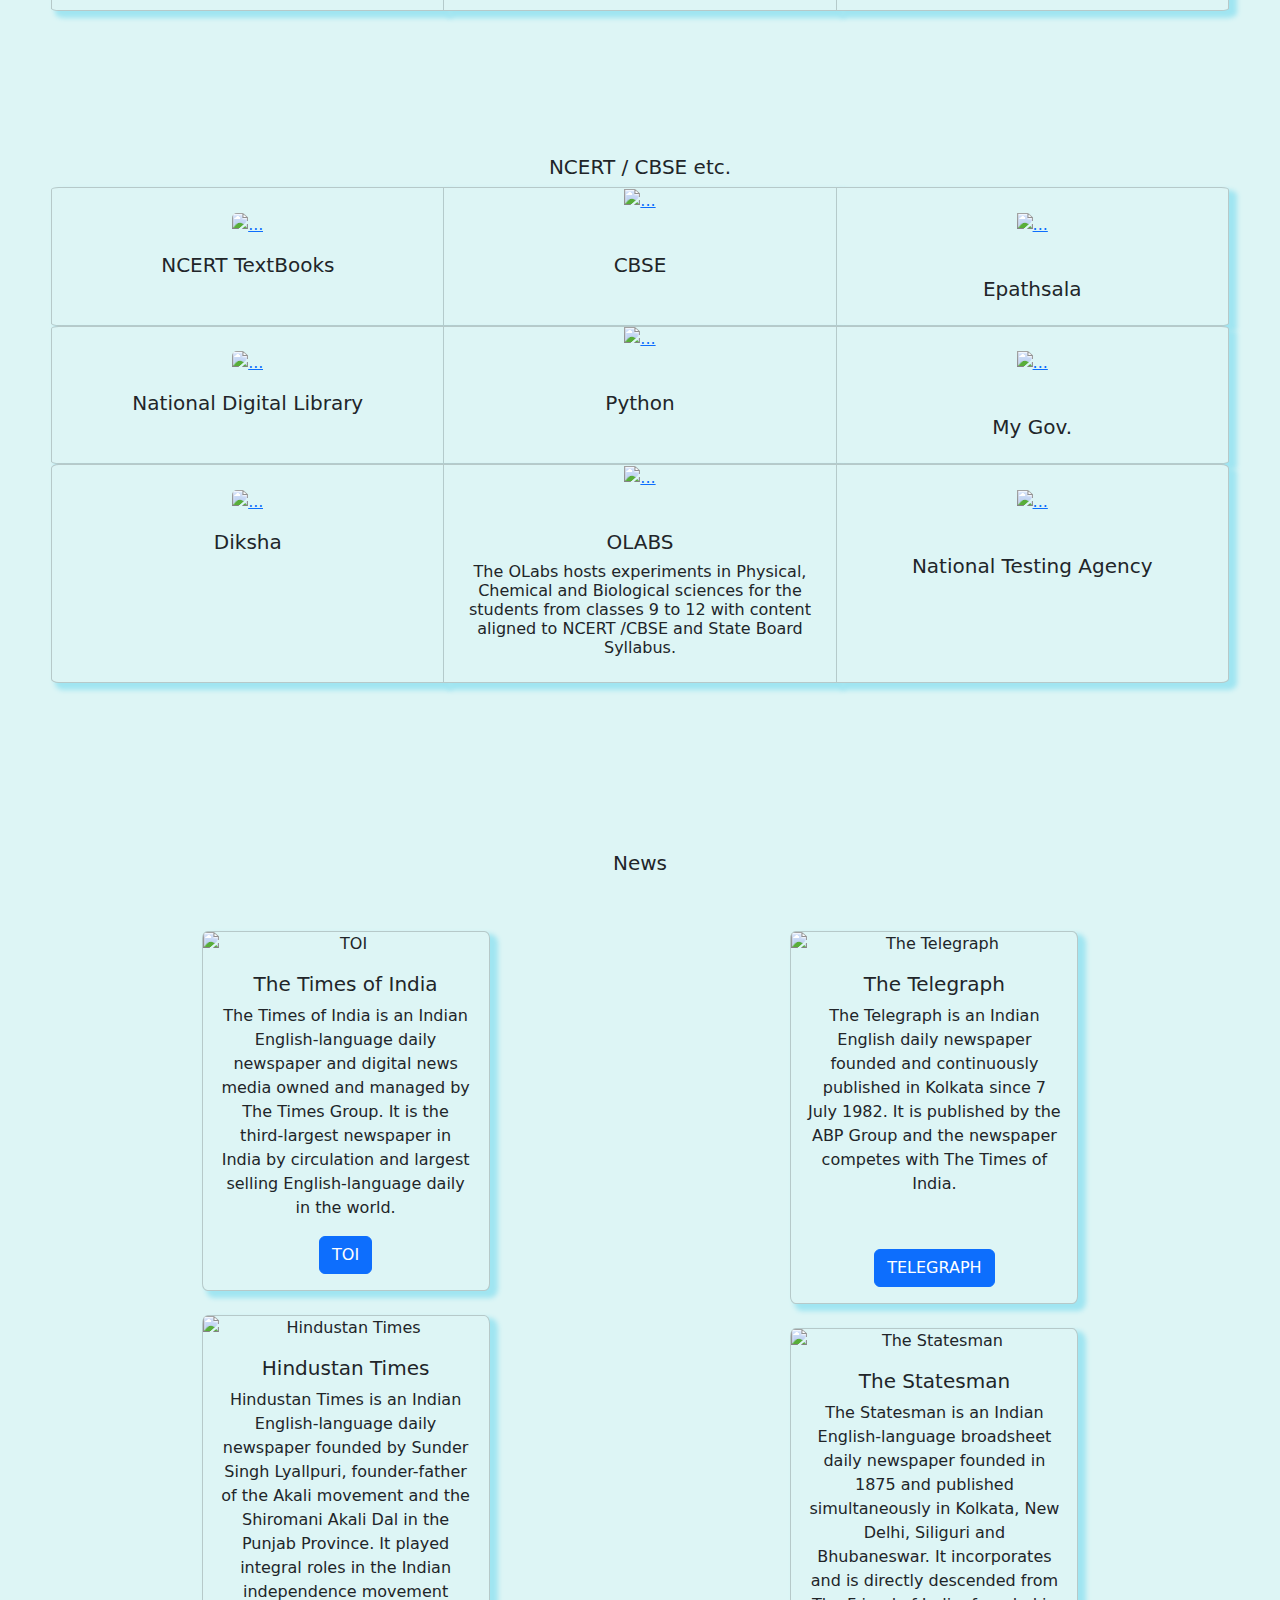
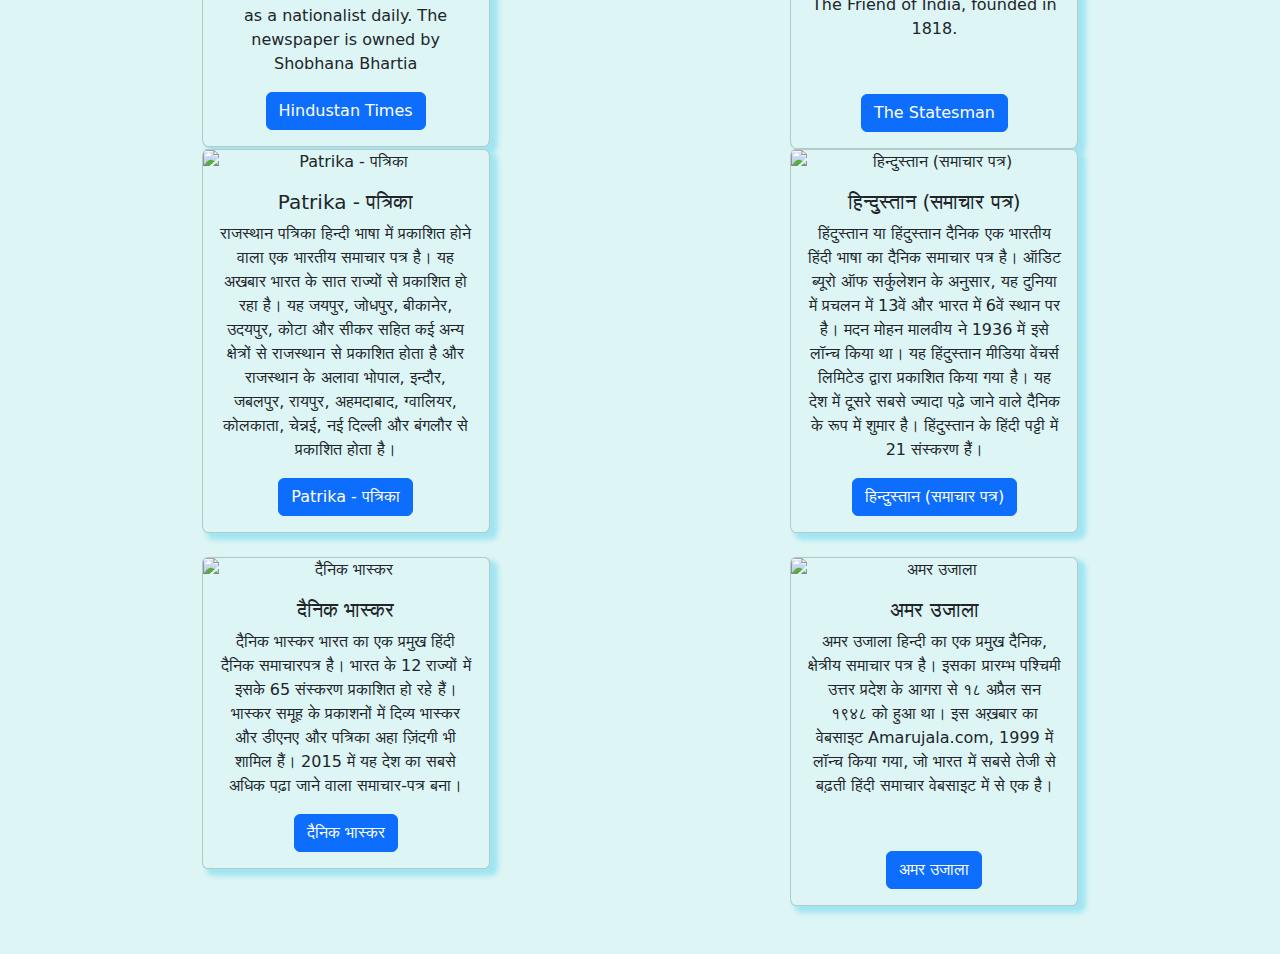
==== commit fa92409e: "Update index.html" ====
--- a/index.html
+++ b/index.html
@@ -9,6 +9,15 @@
     <link href="https://cdn.jsdelivr.net/npm/bootstrap@5.2.0-beta1/dist/css/bootstrap.min.css" rel="stylesheet">
     <link rel="icon" href="icon/digi@lib.ico">
     <link rel="stylesheet" href="book.css">
+    <!-- Google tag (gtag.js) -->
+<script async src="https://www.googletagmanager.com/gtag/js?id=G-GB3829HVQS"></script>
+<script>
+  window.dataLayer = window.dataLayer || [];
+  function gtag(){dataLayer.push(arguments);}
+  gtag('js', new Date());
+
+  gtag('config', 'G-GB3829HVQS');
+</script>
 </head>
 <body>
     
@@ -51,6 +60,10 @@
               <li class="nav-item">
                 <a class="nav-link " href="fun.html">Learn With Fun</a>
               </li>
+              <li class="nav-item">
+                <a class="nav-link " href="post.html">Posts</a>
+              </li>
+
             </ul>
             <form class="d-flex" role="search" action="https://www.google.com/search" method="GET">
               <input class="form-control me-2" type="search" placeholder="Google Search" name="q" aria-label="Search">
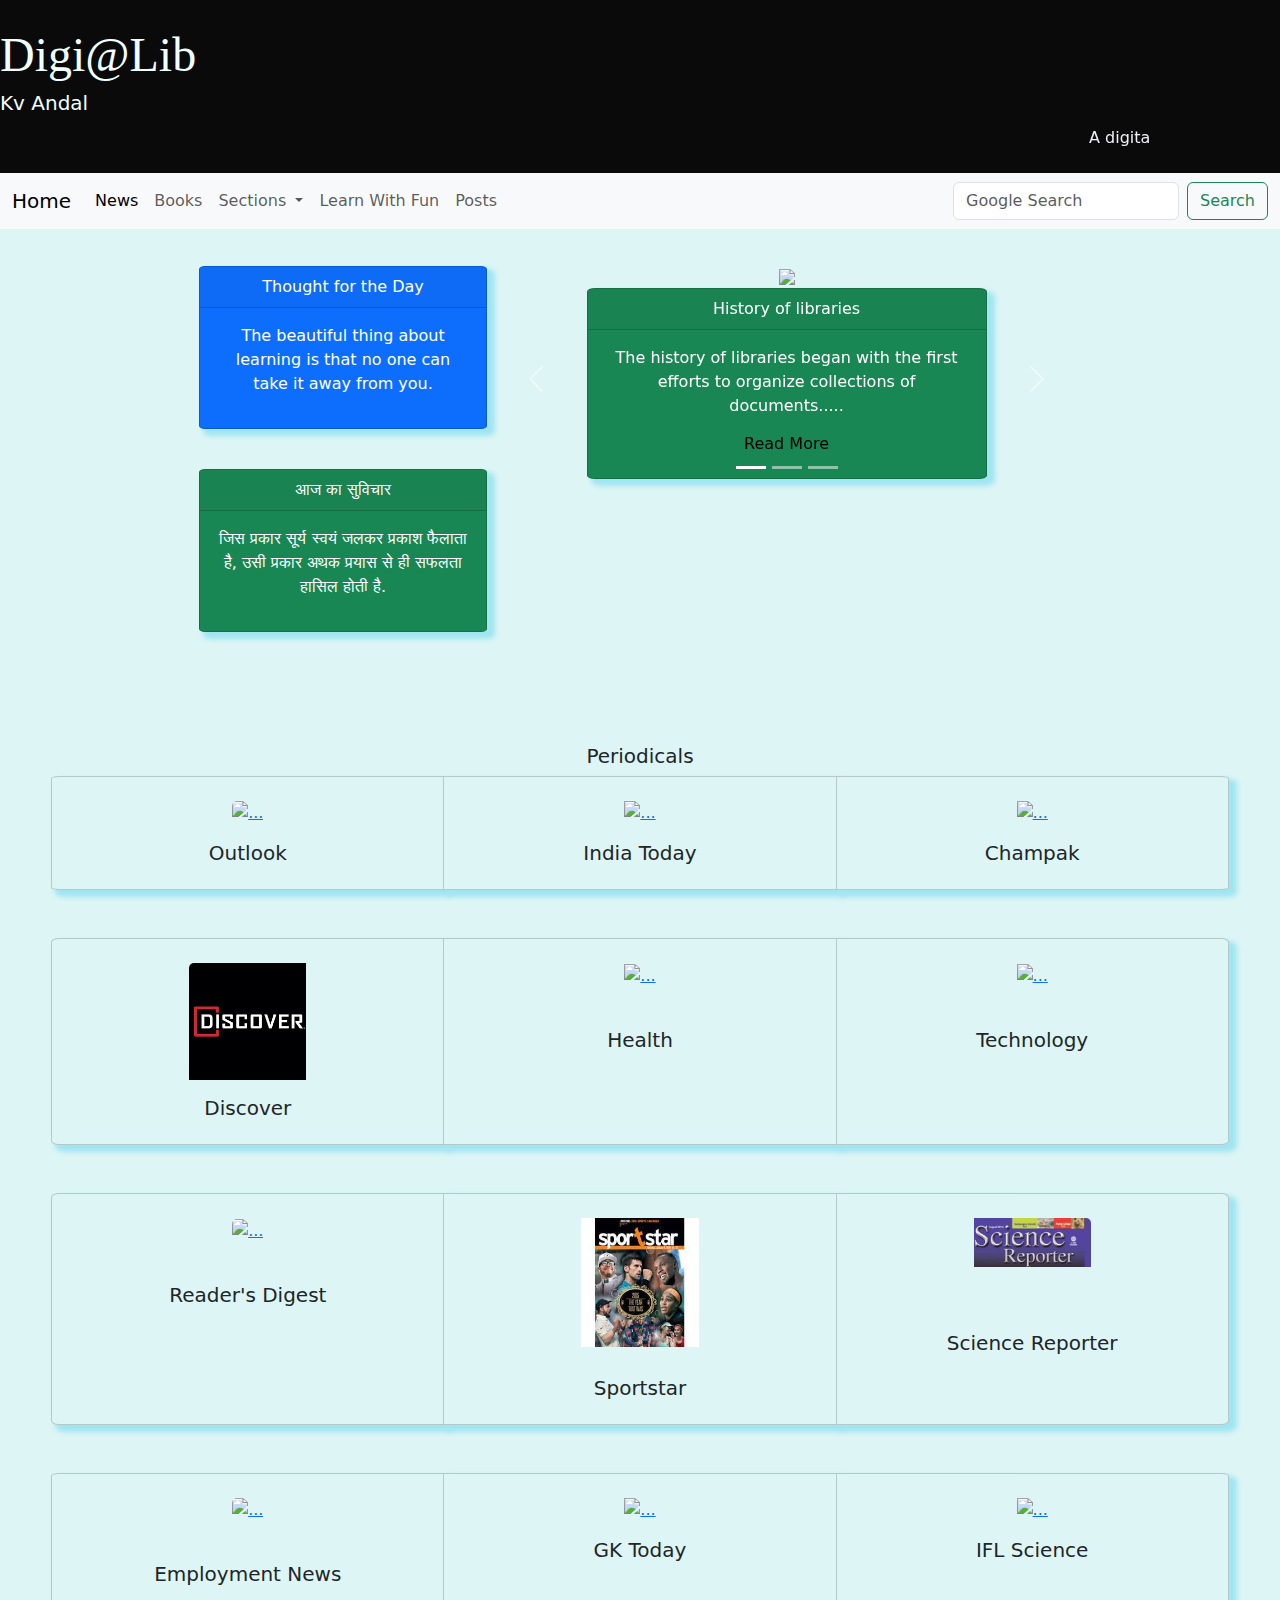
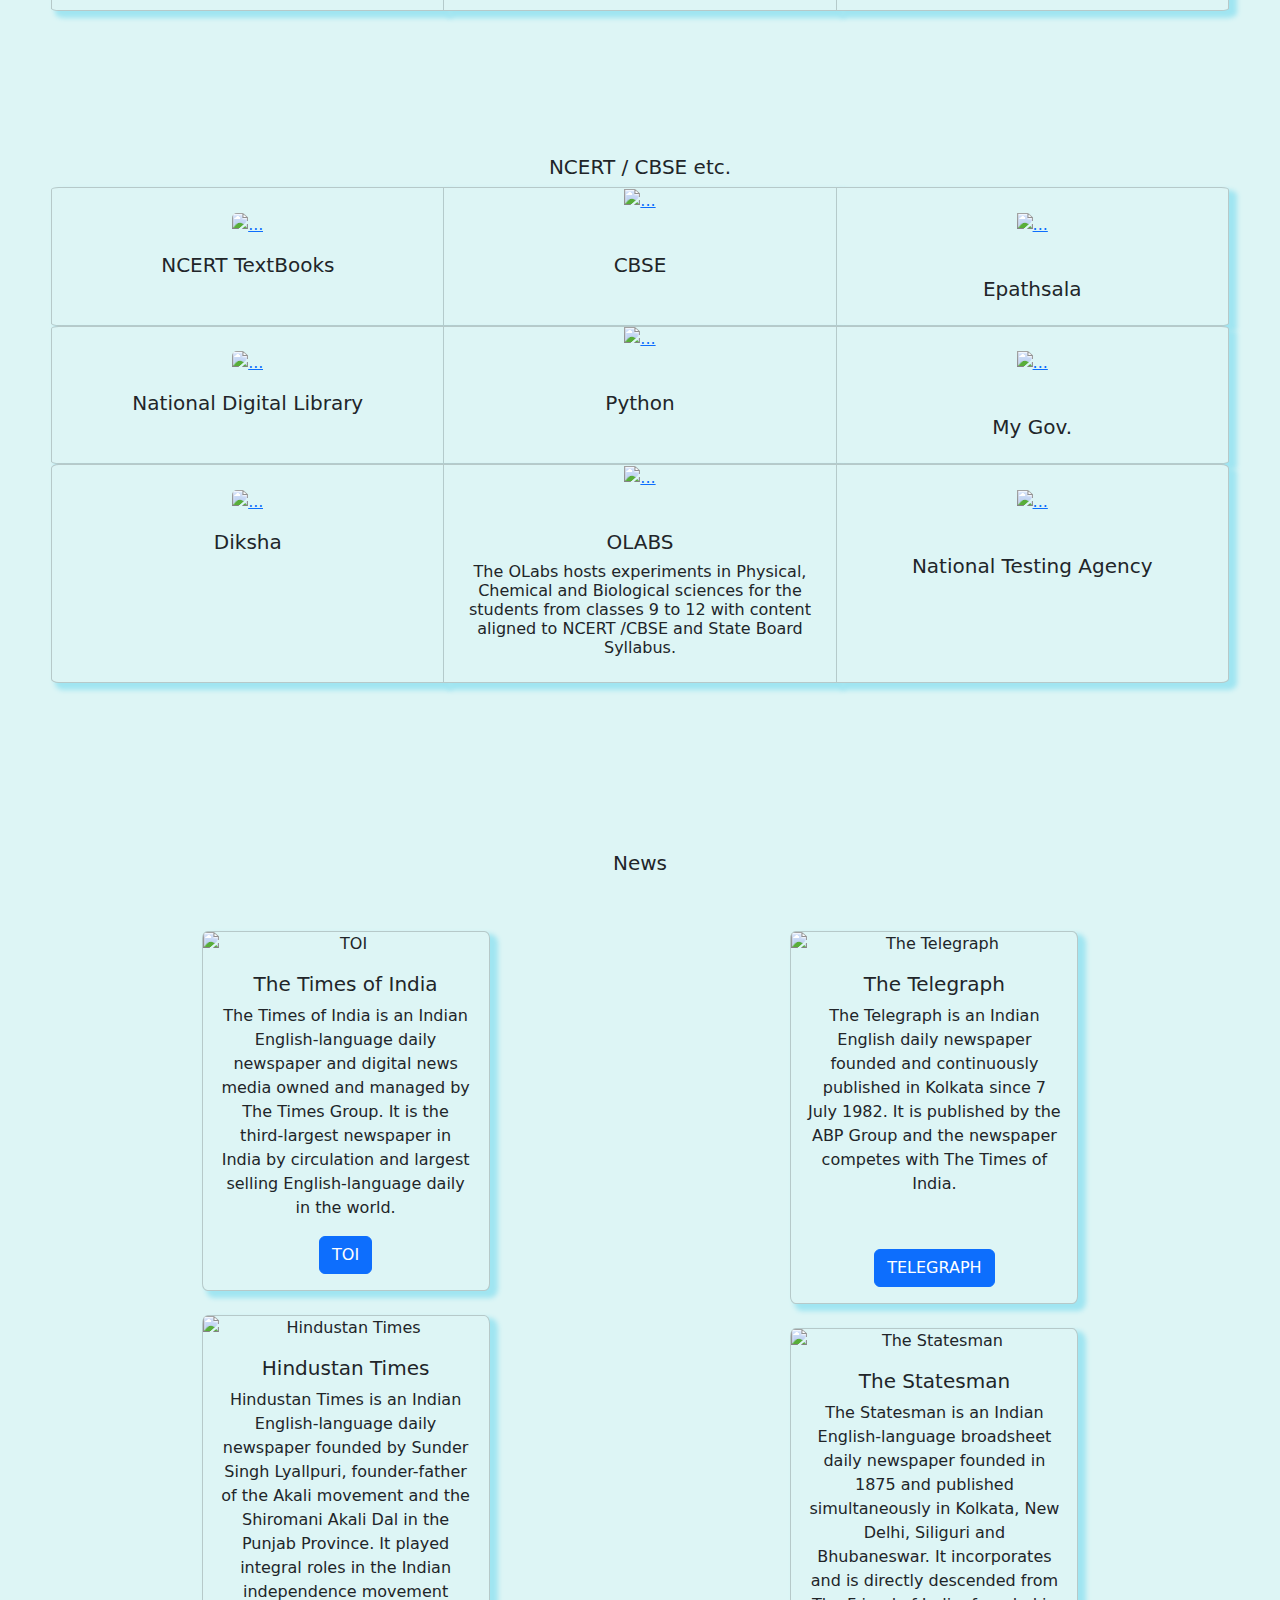
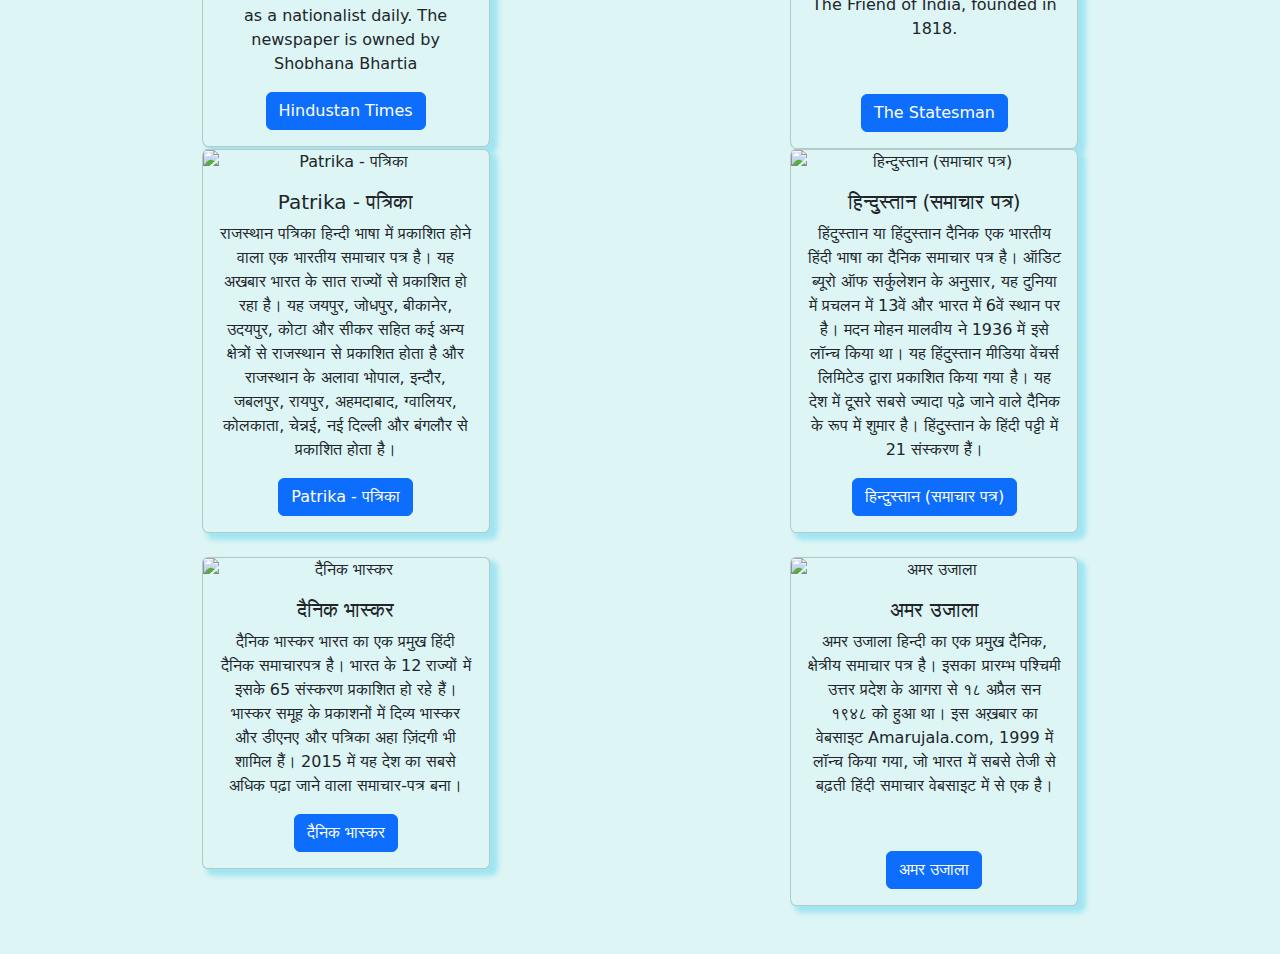
==== commit 5b24c74d: "Update index.html" ====
--- a/index.html
+++ b/index.html
@@ -9,8 +9,7 @@
     <link href="https://cdn.jsdelivr.net/npm/bootstrap@5.2.0-beta1/dist/css/bootstrap.min.css" rel="stylesheet">
     <link rel="icon" href="icon/digi@lib.ico">
     <link rel="stylesheet" href="book.css">
-    <!-- Google tag (gtag.js) -->
-<script async src="https://www.googletagmanager.com/gtag/js?id=G-GB3829HVQS"></script>
+    <script async src="https://www.googletagmanager.com/gtag/js?id=G-GB3829HVQS"></script>
 <script>
   window.dataLayer = window.dataLayer || [];
   function gtag(){dataLayer.push(arguments);}
@@ -73,7 +72,7 @@
         </div>
       </nav>
     </div>
-
+    
     
 
     <div class="mainContainer">
@@ -506,5 +505,6 @@
     </div>
 
   <script src="https://cdn.jsdelivr.net/npm/bootstrap@5.2.0-beta1/dist/js/bootstrap.bundle.min.js"></script>
+  <script src="editchaptechapteurl.js"></script>
 </body>
 </html>
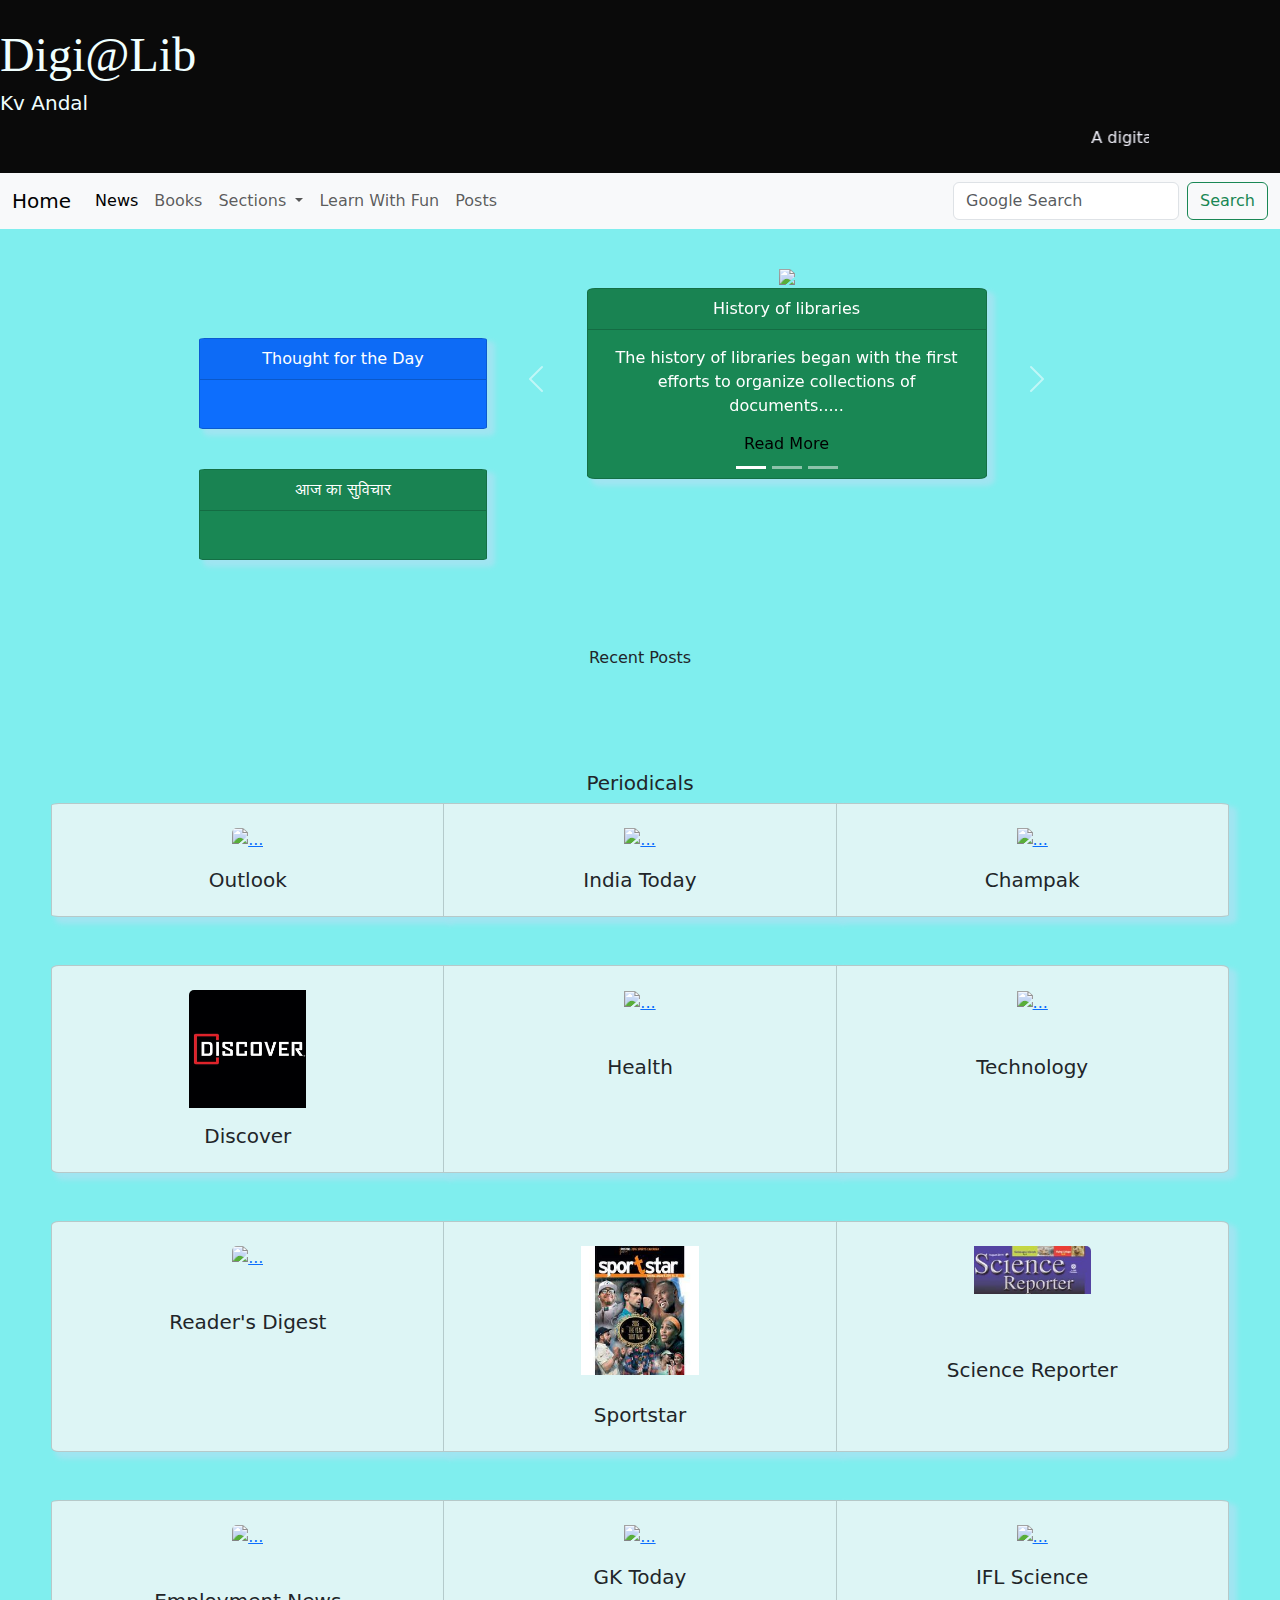
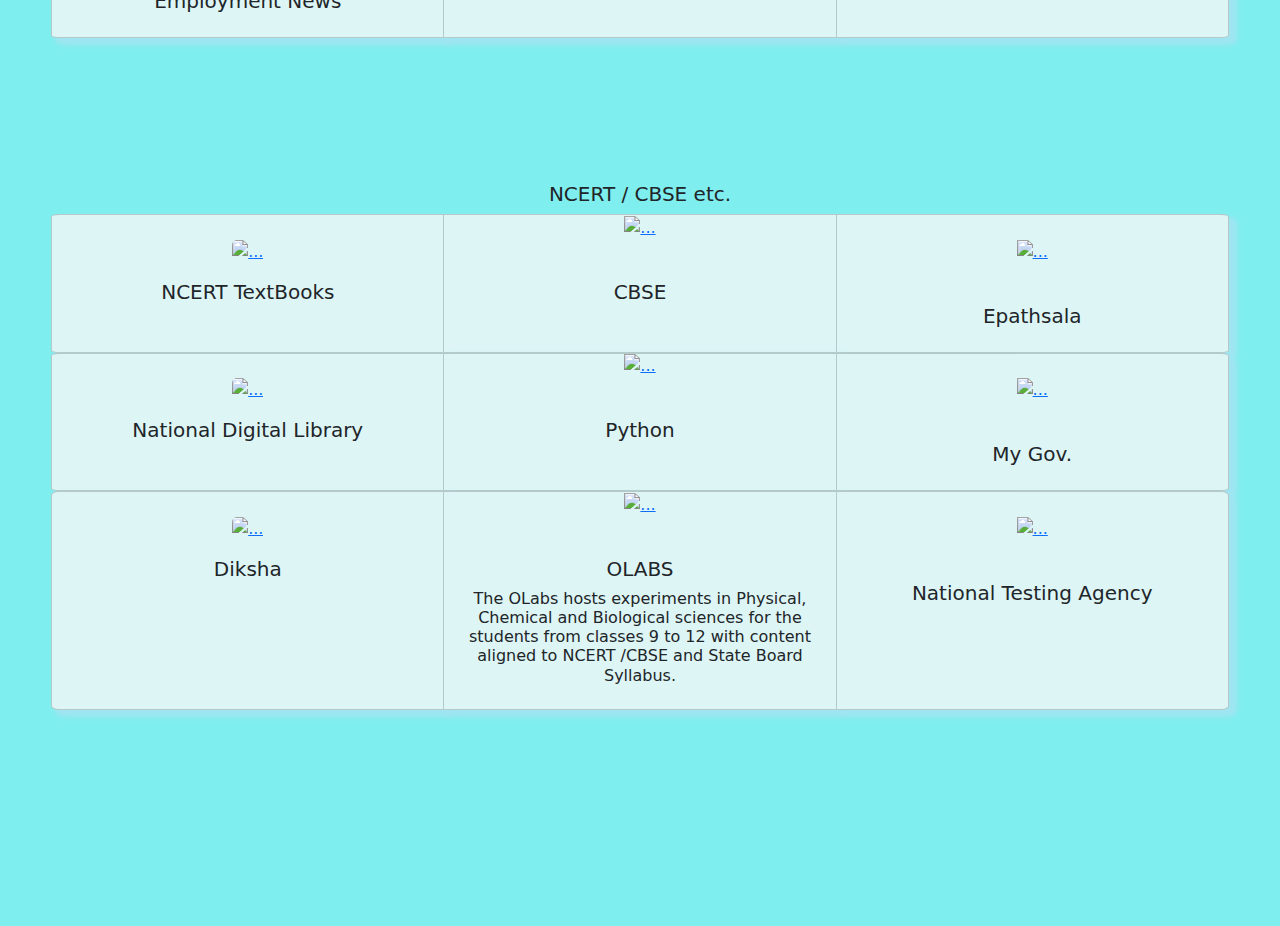
==== commit 3242e09d: "Update index.html" ====
--- a/index.html
+++ b/index.html
@@ -9,6 +9,7 @@
     <link href="https://cdn.jsdelivr.net/npm/bootstrap@5.2.0-beta1/dist/css/bootstrap.min.css" rel="stylesheet">
     <link rel="icon" href="icon/digi@lib.ico">
     <link rel="stylesheet" href="book.css">
+    <link rel="stylesheet" href="recentpost.css">
     <script async src="https://www.googletagmanager.com/gtag/js?id=G-GB3829HVQS"></script>
 <script>
   window.dataLayer = window.dataLayer || [];
@@ -18,7 +19,7 @@
   gtag('config', 'G-GB3829HVQS');
 </script>
 </head>
-<body>
+<body onload="fetchenglishthought()" >
     
     <div class="top">
        <h3 class="titlename" style="margin-top: 0px; "><a href="index.html" style="text-decoration:none; color:azure;">Digi@Lib</a></h3>
@@ -51,7 +52,7 @@
                   <li><a class="dropdown-item" href="#leftContainer">Thoughts</a></li>
                   <li><a class="dropdown-item" href="#Periodicals">Periodicals</a></li>
                   <li><a class="dropdown-item" href="#NCERT">NCERT/CBSE etc.</a></li>
-                  <li><a class="dropdown-item" href="#news">News</a></li>
+                  <li><a class="dropdown-item" href="#arrayoflinks">Recent Posts</a></li>
                   <li><hr class="dropdown-divider"></li>
                   <li><a class="dropdown-item" href="#">Something else here</a></li>
                 </ul>
@@ -81,7 +82,7 @@
         <div class="card text-bg-primary mb-3" style="max-width: 18rem;">
           <div class="card-header">Thought for the Day</div>
           <div class="card-body">
-            <p class="card-text">The beautiful thing about learning is that no one can take it away from you.</p>
+            <p class="card-text" name="englishthought" id="englishthought"></p>
             <h6 class="card-title"></h6>
           </div>
         </div>
@@ -89,7 +90,7 @@
         <div class="card text-bg-success mb-3" style="max-width: 18rem;">
           <div class="card-header">आज का सुविचार</div>
           <div class="card-body">
-            <p class="card-text">जिस प्रकार सूर्य स्वयं जलकर प्रकाश फैलाता है, उसी प्रकार अथक प्रयास से ही सफलता हासिल होती है.</p>
+            <p class="card-text" name="hindithought" id="hindithought"></p>
             <h6 class="card-title"></h6>
           </div>
         </div>
@@ -150,7 +151,10 @@
           </button>
         </div>
       </div>
-
+      <div><br><br><br><h6>Recent Posts</h6></div>
+      <div id="arrayoflinks" style="display: flex; flex-wrap: wrap;">
+         
+      </div>
       <div id="Periodicals" class="Periodicals">
         <br>
         <br>
@@ -394,117 +398,14 @@
      </div>
 
 
-     <div class="news" id="news">
-      <h5>News</h5>
-      <br>
-      <br>
-      <div class="leftside">
-
-        <div class="card" style="max-width: 18rem;">
-          <img src="https://play-lh.googleusercontent.com/qS2Frwd1Q1Gvtmg-uIbe3ZbzGRojlZOLGrVXNM9mRE_atQXnnzGCNF09OaJoI0tBmg" class="card-img-top" alt="TOI">
-          <div class="card-body">
-            <h5 class="card-title">The Times of India</h5>
-            <p class="card-text">
-              The Times of India is an Indian English-language daily newspaper and digital news media owned and managed by The Times Group. It is the third-largest newspaper in India by circulation and largest selling English-language daily in the world.
-            </p>
-            <a href="https://timesofindia.indiatimes.com" class="btn btn-primary" target="_blank">TOI</a>
-          </div>
-        </div>
-        <br>
-        <div class="card" style="max-width: 18rem;" >
-          <img src="https://upload.wikimedia.org/wikipedia/commons/thumb/a/ae/Hindustan_Times_logo.svg/2560px-Hindustan_Times_logo.svg.png" class="card-img-top" alt="Hindustan Times">
-          <div class="card-body">
-            <h5 class="card-title">Hindustan Times</h5>
-            <p class="card-text">
-              Hindustan Times is an Indian English-language daily newspaper founded by Sunder Singh Lyallpuri, founder-father of the Akali movement and the Shiromani Akali Dal in the Punjab Province. It played integral roles in the Indian independence movement <br>as a nationalist daily. The newspaper is owned by Shobhana Bhartia
-            </p>
-            <a href="https://www.hindustantimes.com" class="btn btn-primary" target="_blank">Hindustan Times</a>
-          </div>
-        </div>
-
-      </div>
-
-      <div class="rigthside">
-
-        <div class="card" style="max-width: 18rem;">
-          <img src="https://149359388.v2.pressablecdn.com/wp-content/uploads/2020/01/kisspng-the-daily-telegraph-newspaper-logo-united-kingdom-5b331cebb49f71.4081396515300763957398.jpg" class="card-img-top" alt="The Telegraph">
-          <div class="card-body">
-            <h5 class="card-title">The Telegraph</h5>
-            <p class="card-text">The Telegraph is an Indian English daily newspaper founded and continuously published in Kolkata since 7 July 1982. It is published by the ABP Group and the newspaper competes with The Times of India. <pre> </pre></p>
-            <a href="https://www.telegraphindia.com" class="btn btn-primary" target="_blank">TELEGRAPH</a>
-          </div>
-        </div>
-        <br>
-        <div class="card" style="max-width: 18rem;">
-          <img src="https://encrypted-tbn0.gstatic.com/images?q=tbn:ANd9GcTrp6NeW2rmfw2yJZEuZgbDqM9KgA50u01www&usqp=CAU" class="card-img-top" alt="The Statesman">
-          <div class="card-body">
-            <h5 class="card-title">The Statesman</h5>
-            <p class="card-text">The Statesman is an Indian English-language broadsheet daily newspaper founded in 1875 and published simultaneously in Kolkata, New Delhi, Siliguri and Bhubaneswar. It incorporates and is directly descended from The Friend of India, founded in 1818.<pre> </pre></p>
-            <a href="https://www.thestatesman.com" class="btn btn-primary" target="_blank">The Statesman</a>
-          </div>
-        </div>
-
-      </div>
-
-       <br>
-       
-      <div class="leftside">
-
-        <div class="card" style="max-width: 18rem;">
-          <img src="https://new-img.patrika.com/static-assets/patrika-logo.png" class="card-img-top" alt="Patrika - पत्रिका">
-          <div class="card-body">
-            <h5 class="card-title">Patrika - पत्रिका</h5>
-            <p class="card-text">
-              राजस्थान पत्रिका हिन्दी भाषा में प्रकाशित होने वाला एक भारतीय समाचार पत्र है। यह अखबार भारत के सात राज्यों से प्रकाशित हो रहा है। यह जयपुर, जोधपुर, बीकानेर, उदयपुर, कोटा और सीकर सहित कई अन्य क्षेत्रों से राजस्थान से प्रकाशित होता है और राजस्थान के अलावा भोपाल, इन्दौर, जबलपुर, रायपुर, अहमदाबाद, ग्वालियर, कोलकाता, चेन्नई, नई दिल्ली और बंगलौर से प्रकाशित होता है।‌
-            </p>
-            <a href="https://epaper.patrika.com/Home/ArticleView?eid=20&edate=29/06/2022&pgid=333242" class="btn btn-primary" target="_blank">Patrika - पत्रिका</a>
-          </div>
-        </div>
-        <br>
-        <div class="card" style="max-width: 18rem;">
-          <img src="https://samachar4media.gumlet.io/50524-dainik-bhaskar.jpg?w=400&dpr=2.6" class="card-img-top" alt="दैनिक भास्कर">
-          <div class="card-body">
-            <h5 class="card-title">दैनिक भास्कर</h5>
-            <p class="card-text">
-              दैनिक भास्‍कर भारत का एक प्रमुख हिंदी दैनिक समाचारपत्र है। भारत के 12 राज्‍यों में इसके 65 संस्‍करण प्रकाशित हो रहे हैं। भास्कर समूह के प्रकाशनों में दिव्य भास्कर और डीएनए और पत्रिका अहा ज़िंदगी भी शामिल हैं। 2015 में यह देश का सबसे अधिक पढ़ा जाने वाला समाचार-पत्र बना।
-            </p>
-            <a href="https://epaper.bhaskar.com" class="btn btn-primary" target="_blank">दैनिक भास्कर</a>
-          </div>
-        </div>
-
-      </div>
-       
-       
-       
-      <div class="rigthside"  >
-
-        <div class="card" style="max-width: 18rem;">
-          <img src="https://www.hmvl.in/image/logo-img.jpg" class="card-img-top" alt="हिन्दुस्तान (समाचार पत्र)">
-          <div class="card-body">
-            <h5 class="card-title">हिन्दुस्तान (समाचार पत्र)</h5>
-            <p class="card-text">हिंदुस्तान या हिंदुस्तान दैनिक एक भारतीय हिंदी भाषा का दैनिक समाचार पत्र है। ऑडिट ब्यूरो ऑफ सर्कुलेशन के अनुसार, यह दुनिया में प्रचलन में 13वें और भारत में 6वें स्थान पर है। मदन मोहन मालवीय ने 1936 में इसे लॉन्च किया था। यह हिंदुस्तान मीडिया वेंचर्स लिमिटेड द्वारा प्रकाशित किया गया है। यह देश में दूसरे सबसे ज्यादा पढ़े जाने वाले दैनिक के रूप में शुमार है। हिंदुस्तान के हिंदी पट्टी में 21 संस्करण हैं। </p>
-            <a href="https://epaper.livehindustan.com" class="btn btn-primary" target="_blank">हिन्दुस्तान (समाचार पत्र)</a>
-          </div>
-        </div>
-        <br>
-        <div class="card" style="max-width: 18rem;">
-          <img src="https://s3.amazonaws.com/bookadsnow-live/newspapers/552/detail/Amar_Ujala.png?1514550993" class="card-img-top" alt="अमर उजाला
-          ">
-          <div class="card-body">
-            <h5 class="card-title">अमर उजाला</h5>
-            <p class="card-text">अमर उजाला हिन्दी का एक प्रमुख दैनिक, क्षेत्रीय समाचार पत्र है। इसका प्रारम्भ पश्चिमी उत्तर प्रदेश के आगरा से १८ अप्रैल सन १९४८ को हुआ था। इस अख़बार का वेबसाइट Amarujala.com, 1999 में लॉन्च किया गया, जो भारत में सबसे तेजी से बढ़ती हिंदी समाचार वेबसाइट में से एक है।<pre> </pre></p>
-            <a href="https://www.amarujala.com" class="btn btn-primary" target="_blank">अमर उजाला
-            </a>
-          </div>
-        </div>
-
-      </div>
-     </div>
+     
      <br>
      <br>
     </div>
 
   <script src="https://cdn.jsdelivr.net/npm/bootstrap@5.2.0-beta1/dist/js/bootstrap.bundle.min.js"></script>
   <script src="editchaptechapteurl.js"></script>
+  <script src="recentpost.js"></script>
+  <script src="thoughtupdate.js"></script>
 </body>
 </html>
--- a/indexstyle.css
+++ b/indexstyle.css
@@ -1,6 +1,7 @@
 body{
-    background-color: #ddf5f5;
+    background-color: #7feeee;
     height: auto;
+    
 
 }
 
@@ -15,7 +16,7 @@
 }
 
 .buttom{
-        background-color:#ddf5f5;
+        background-color:#7feeee;
         width: 100% ;
         margin-top: 0%;
         padding-top: 0;
@@ -27,7 +28,7 @@
 }
 
 .leftside{
-    background-color: #ddf5f5;
+    background-color: #7feeee;
     background-repeat: no-repeat;
     background-size: contain;
     width: 50% ;
@@ -36,7 +37,7 @@
 }
 
 .rigthside{
-    background-color: #ddf5f5;
+    background-color: #7feeee;
     background-repeat: no-repeat;
     background-size: contain;
     width: 50% ;
@@ -77,9 +78,9 @@
 }
 
 .mainContainer{
-    background-color: #ddf5f5;
+    background-color: #7feeee;
     text-align: center;
-  
+   
     
 }
 
@@ -93,7 +94,7 @@
 
 .leftContainer{
     width: 50%;
-    background-color: #ddf5f5;
+    background-color: #7feeee;
     height: 100%;
     display: inline-block;
     margin: auto;
@@ -102,7 +103,7 @@
 
 .middleContainer{
     width: 25%;
-    background-color: #ddf5f5;
+    background-color: #7feeee;
     height: 100%;
     display: inline-block;
     margin-top: 3%;
@@ -110,7 +111,7 @@
 
 .rightContainer{
     width: 50%;
-    background-color: #ddf5f5;
+    background-color: #7feeee;
     height: 100%;
     display: inline-block;
     margin-top: 3%;
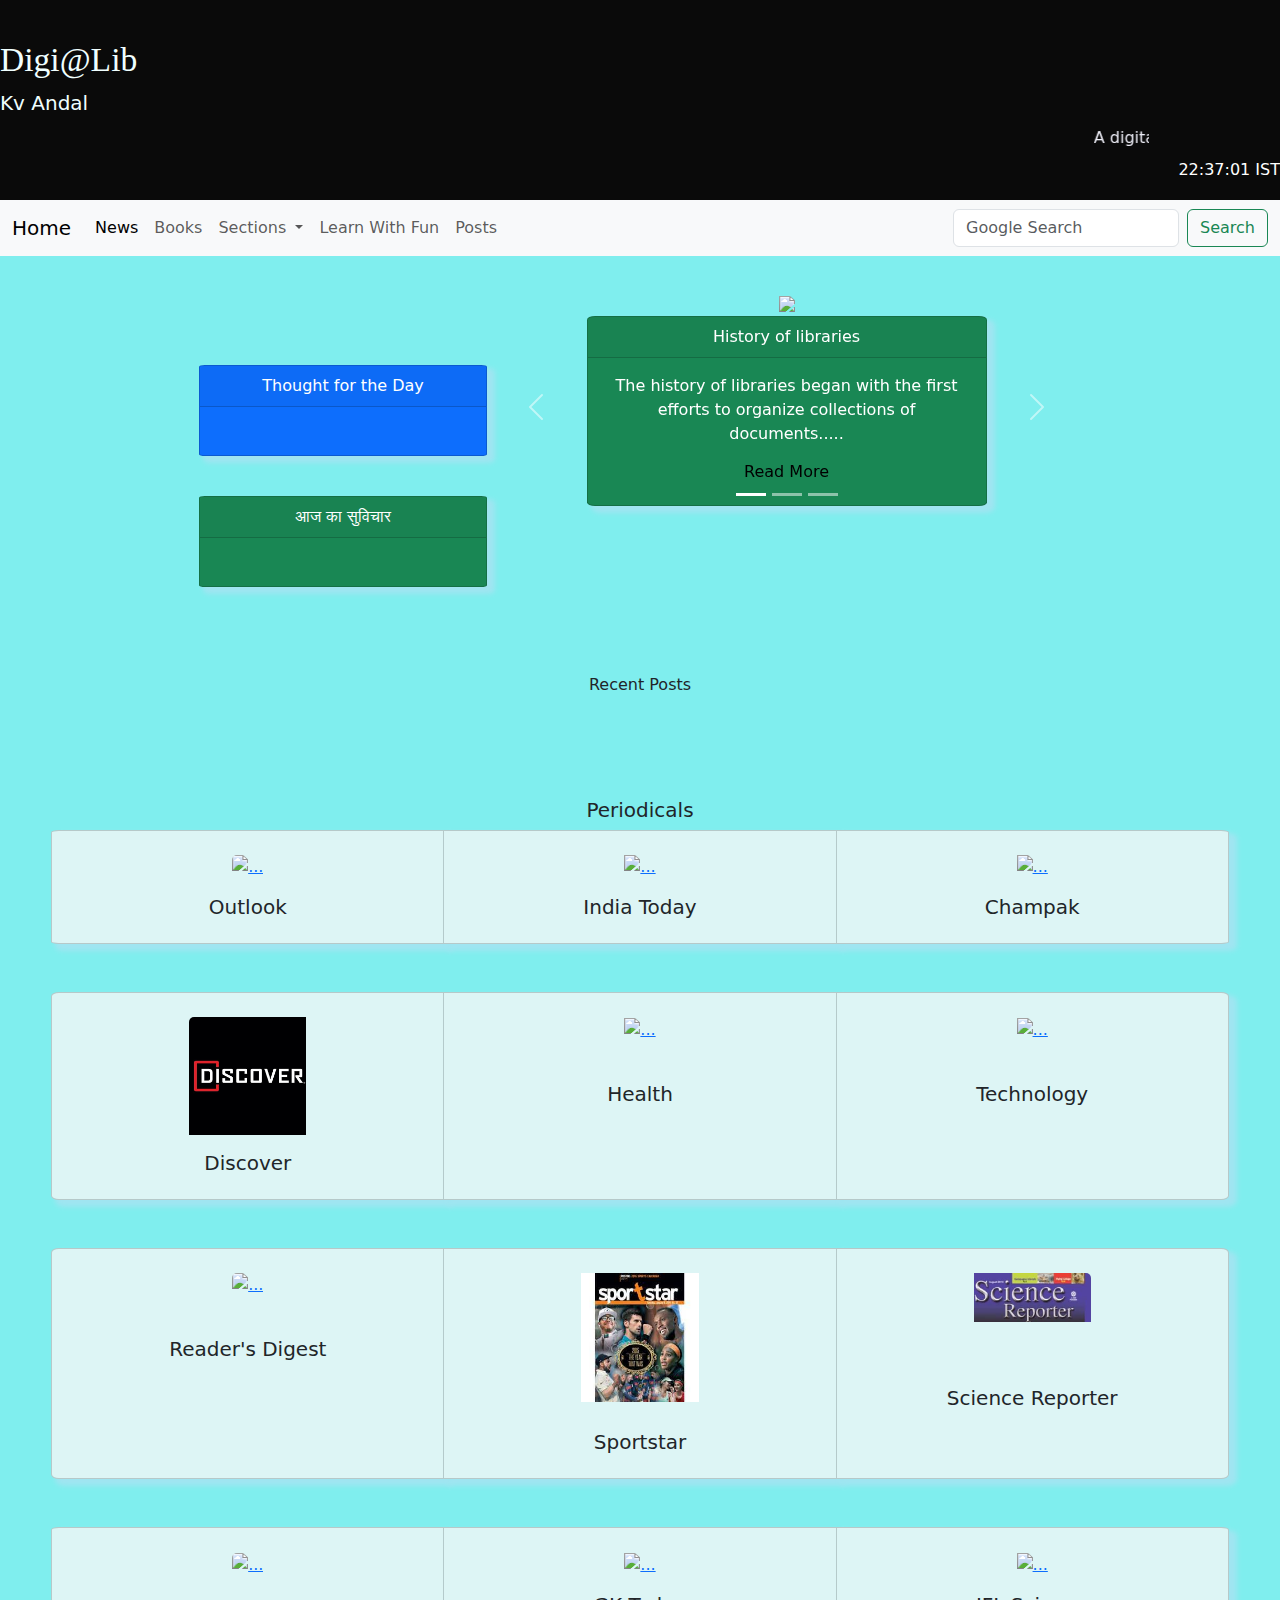
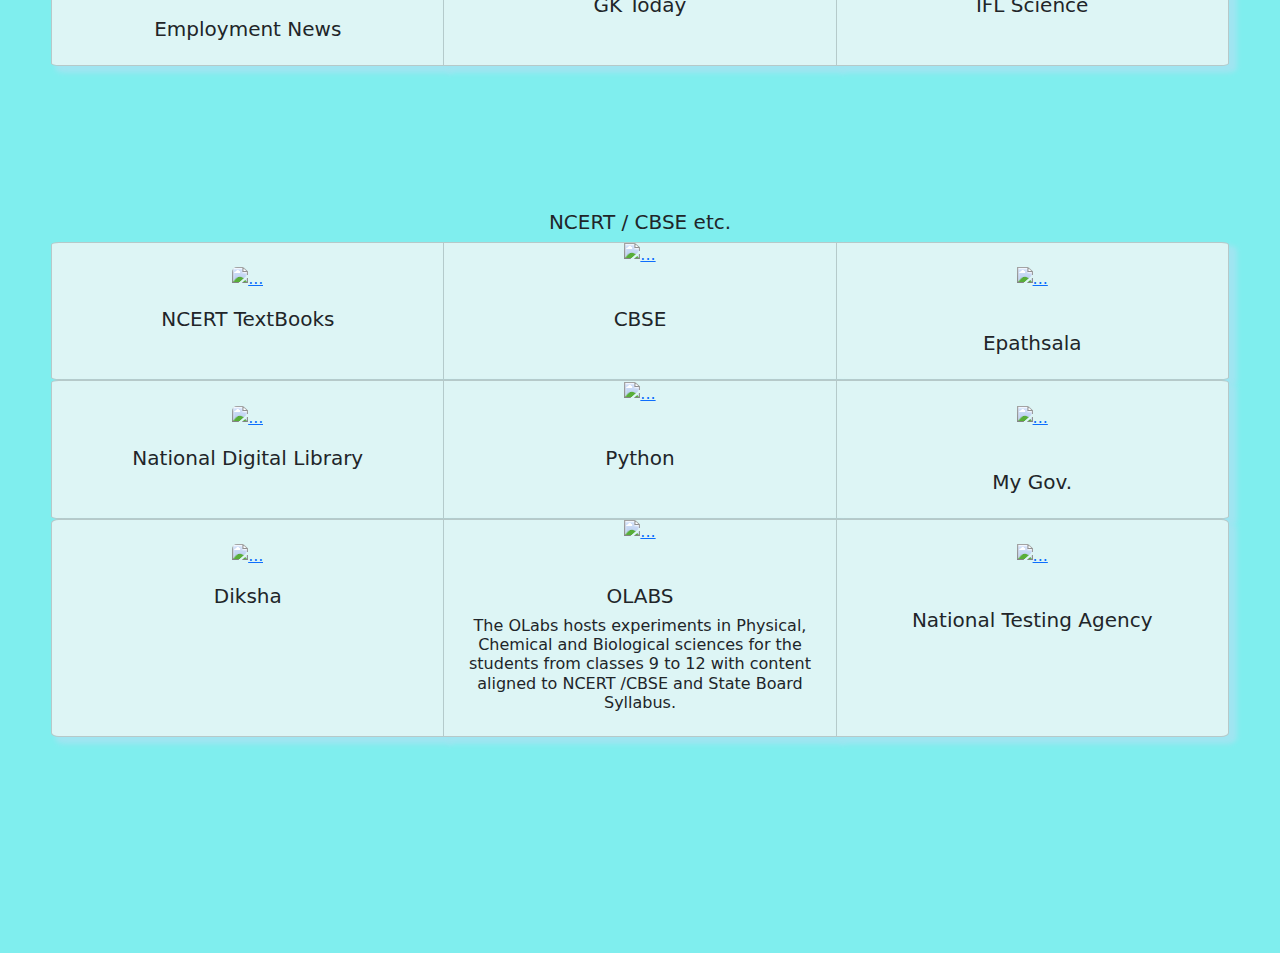
==== commit 65f659f6: "Update index.html" ====
--- a/index.html
+++ b/index.html
@@ -22,11 +22,12 @@
 <body onload="fetchenglishthought()" >
     
     <div class="top">
-       <h3 class="titlename" style="margin-top: 0px; "><a href="index.html" style="text-decoration:none; color:azure;">Digi@Lib</a></h3>
+       <h6 class="titlename" style="margin-top: 0px; "><a href="index.html" style="text-decoration:none; font-size: 70%; color:azure;">Digi@Lib</a></h6>
       <h5  style="margin-right: 15px; text-align:left; display: inline-block;"><a href="index.html" style="text-decoration:none; color:azure;">Kv Andal </a></h5>
      <div class="wrapper">
       <marquee class="movingtext">A digital library, also called an online library, an internet library, a digital repository, or a digital collection is an online database of digital objects that can include text, still images, audio, video, digital documents, or other digital media formats or a library accessible through the internet.</marquee>
      </div>
+     <h6 id="tmt" style="color:white; text-align: right;"></h6>
     </div>
 
     <div class="navbardiv">
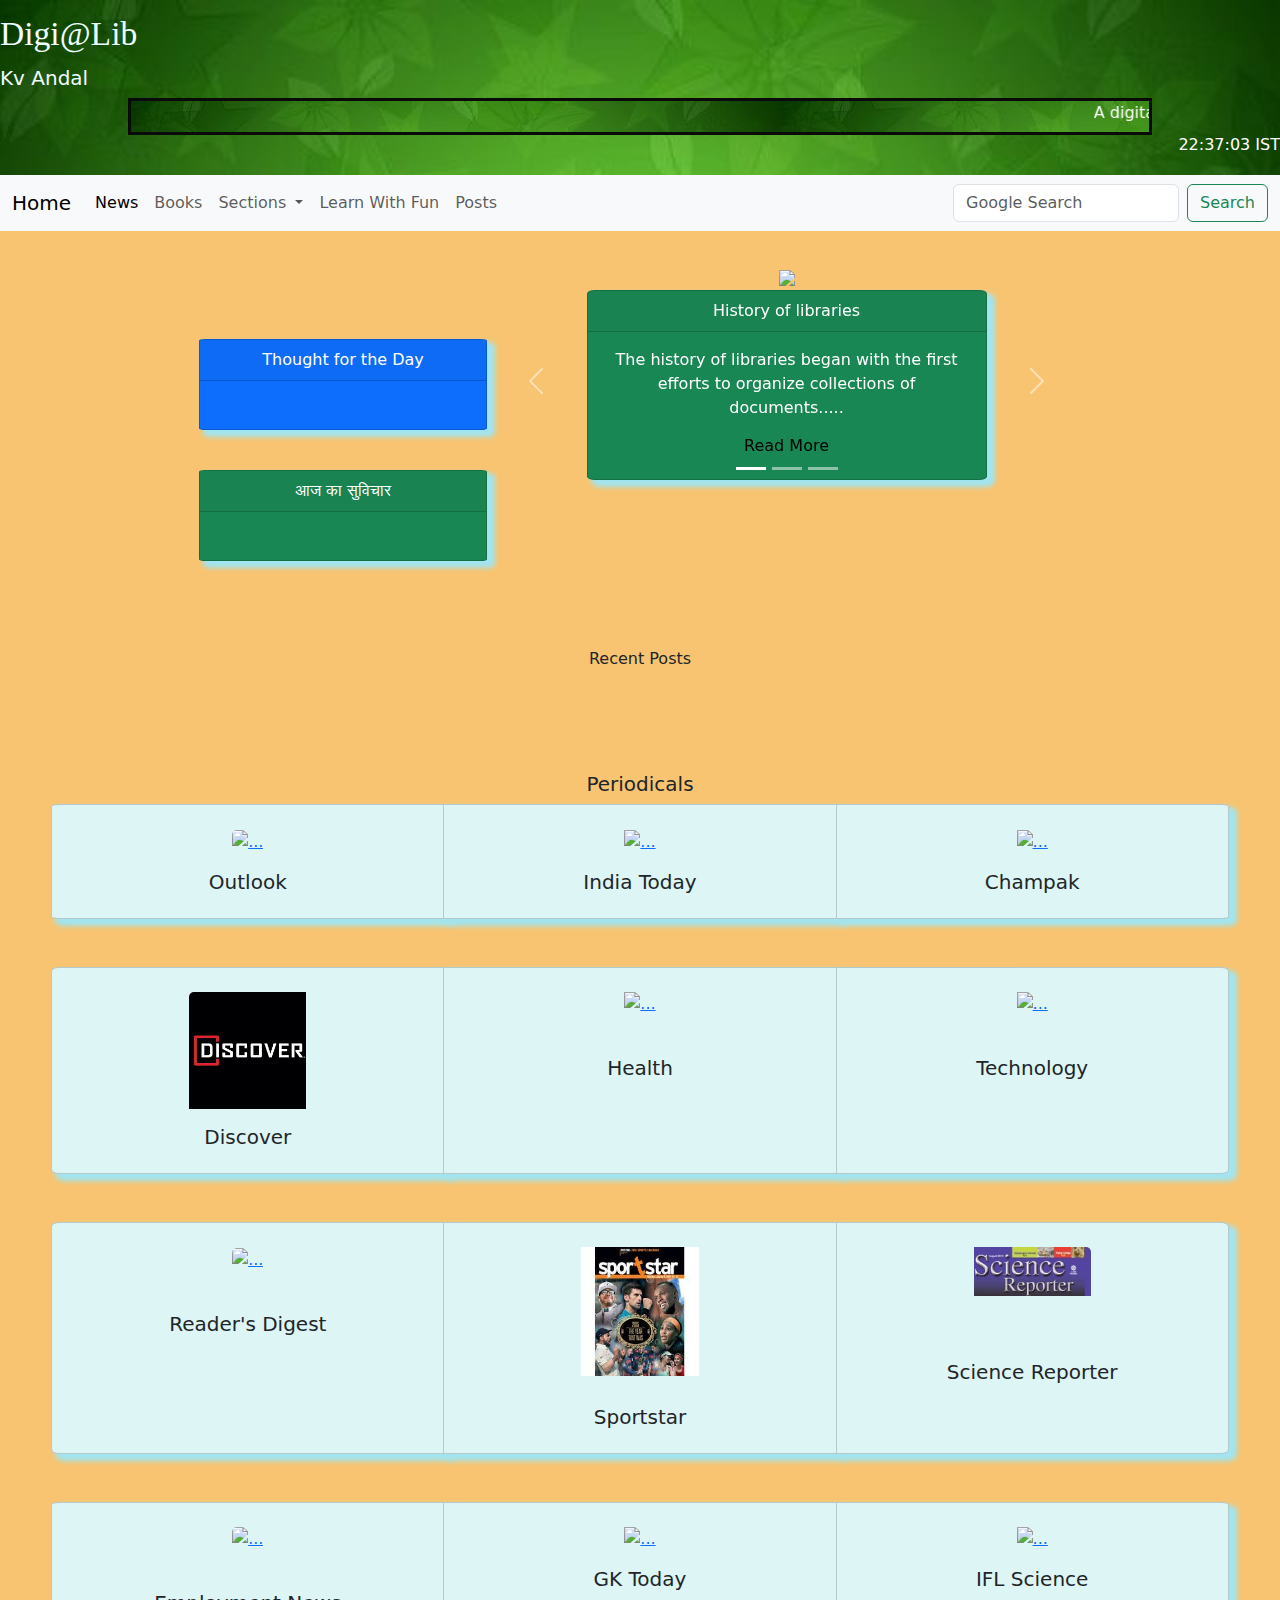
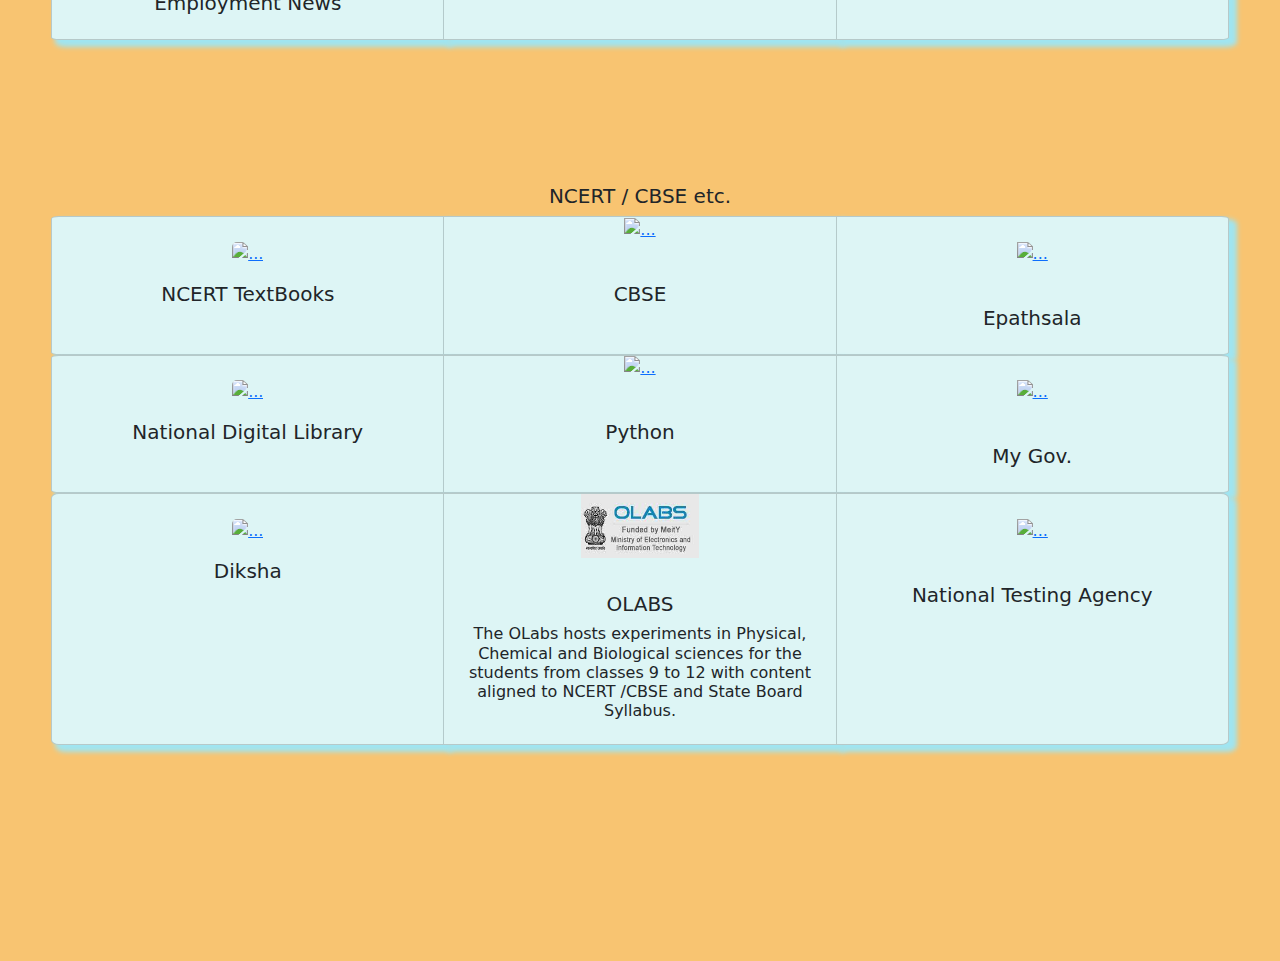
==== commit f1fb79b9: "Update index.html" ====
--- a/index.html
+++ b/index.html
@@ -372,8 +372,8 @@
         </div>
         <div class="card">
           
-            <a target="_blank" href="https://www.olabs.edu.in">  
-                <img style="height: 110%;width: 30%;"src="https://www.olabs.edu.in/theme/amrita_olabs_wt_responsive/images/logo3.jpg" class="card-img-top" alt="..."></a>
+            <a target="_blank" href="http://www.olabs.edu.in">  
+                <img style="height: 110%;width: 30%;"src="[data-uri]" class="card-img-top" alt="..."></a>
           <div class="card-body">
             <br>
             <h5 class="card-title">OLABS<br><h6>The OLabs hosts experiments in Physical, Chemical and Biological sciences for the students from classes 9 to 12 with content aligned to NCERT /CBSE and State Board Syllabus.</h6></h5>
--- a/indexstyle.css
+++ b/indexstyle.css
@@ -1,22 +1,25 @@
 body{
-    background-color: #7feeee;
+    background-color: #F8C471;
     height: auto;
     
 
 }
 
 .top{
-    background-color:rgb(10, 10, 10);
+    /*background-color:rgb(4, 73, 246);*/
+    background-image: url("PHOTOs/top_background.jpeg");
+    background-repeat: no-repeat;
+    background-size: cover;
     width: 100% ;
     margin-top: 0%;
-    padding-top: 2%;
+    padding-top: 0%;
     padding-bottom: 1%;
     height: auto;
     
 }
 
 .buttom{
-        background-color:#7feeee;
+        background-color:#F8C471;
         width: 100% ;
         margin-top: 0%;
         padding-top: 0;
@@ -28,7 +31,7 @@
 }
 
 .leftside{
-    background-color: #7feeee;
+    background-color: #F8C471;
     background-repeat: no-repeat;
     background-size: contain;
     width: 50% ;
@@ -37,7 +40,7 @@
 }
 
 .rigthside{
-    background-color: #7feeee;
+    background-color: #F8C471;
     background-repeat: no-repeat;
     background-size: contain;
     width: 50% ;
@@ -48,7 +51,8 @@
 
 .wrapper {
     width: 80%;
-    background-color: rgb(10, 10, 10);
+    background-image: url("PHOTOs/top_background.jpeg");
+    /*background-color: rgb(10, 10, 10);*/
     border: 3px solid rgb(10, 10, 10);
     margin: auto;
     overflow-x: hidden;
@@ -56,14 +60,14 @@
   }
 
 .titlename{
-    color: azure;
+    color: white;
     font-family:cursive;
     font-size: 300%;
     text-align: left;
 }
   
 .movingtext{
-      color: rgb(238, 238, 247);
+      color: white;
       
 }
   
@@ -78,7 +82,7 @@
 }
 
 .mainContainer{
-    background-color: #7feeee;
+    background-color: #F8C471;
     text-align: center;
    
     
@@ -94,7 +98,7 @@
 
 .leftContainer{
     width: 50%;
-    background-color: #7feeee;
+    background-color: #F8C471;
     height: 100%;
     display: inline-block;
     margin: auto;
@@ -103,7 +107,7 @@
 
 .middleContainer{
     width: 25%;
-    background-color: #7feeee;
+    background-color: #F8C471;
     height: 100%;
     display: inline-block;
     margin-top: 3%;
@@ -111,7 +115,7 @@
 
 .rightContainer{
     width: 50%;
-    background-color: #7feeee;
+    background-color: #F8C471;
     height: 100%;
     display: inline-block;
     margin-top: 3%;
